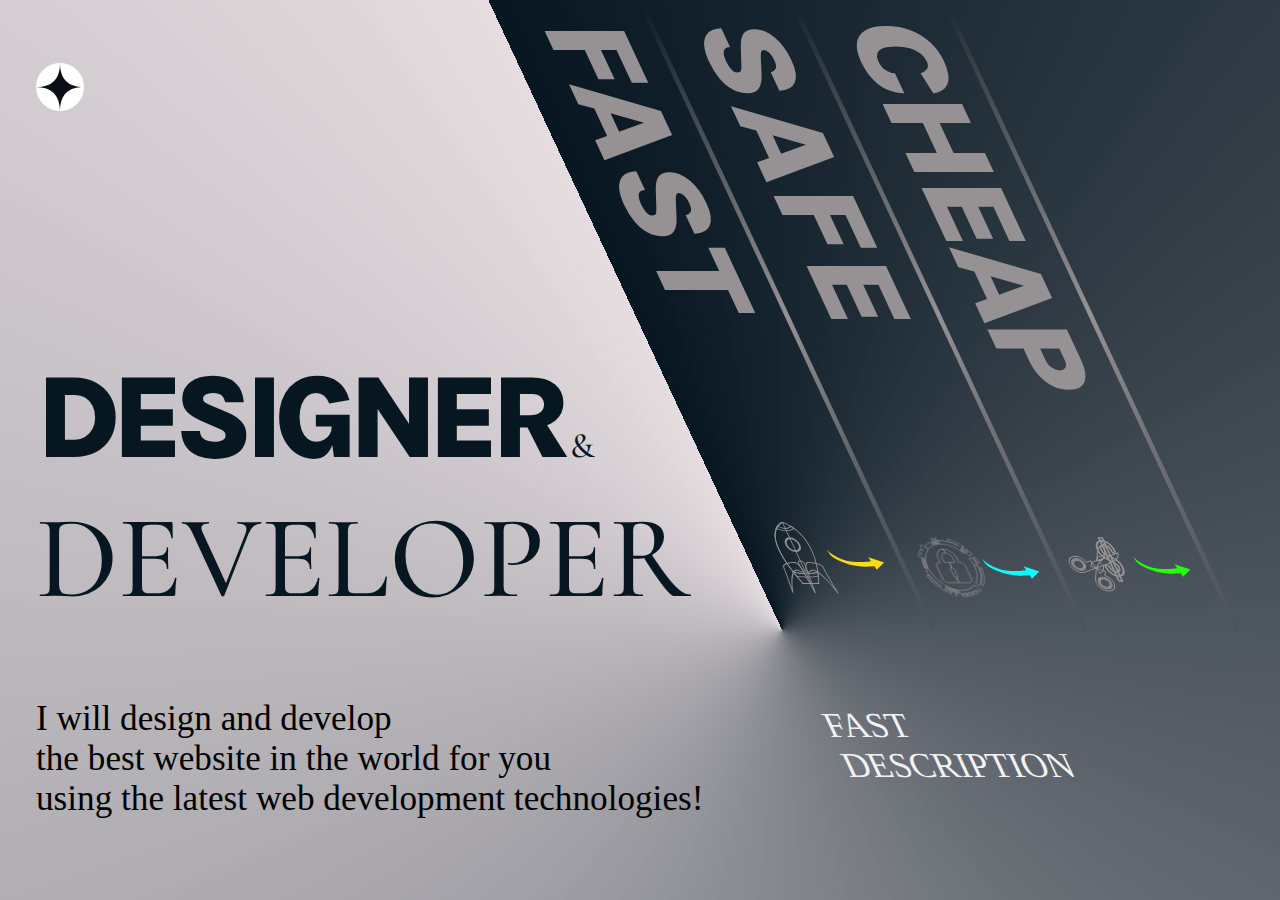
==== index.html @ d8bb6afd "Update index.html" ====
<!DOCTYPE html>
<html lang="en">

<head>
    <meta charset="UTF-8">
    <meta http-equiv="X-UA-Compatible" content="IE=edge">
    <meta name="viewport" content="width=device-width, initial-scale=1.0">
    <meta name="description" content="Portfolio presentation created by Marko Radanovic">

    <!-- <link rel="icon" type="image/png" sizes="192x192" href="./assets/shared/favicon/logo.png"> -->
    <!-- For all browsers -->
<link rel="icon" type="image/png" sizes="32x32" href="./assets/shared/favicon/favicon-32x32.png">
<link rel="icon" type="image/png" sizes="16x16" href="./assets/shared/favicon/favicon-16x16.png">

<!-- For Google and Android -->
<link rel="icon" type="image/png" sizes="48x48" href="./assets/shared/favicon/favicon-48x48.png">
<link rel="icon" type="image/png" sizes="192x192" href="./assets/shared/favicon/favicon-192x192.png">

<!-- For iPad -->
<link rel="apple-touch-icon" type="image/png" sizes="167x167" href="./assets/shared/favicon/favicon-167x167.png">
<!-- For iPhone -->
<link rel="apple-touch-icon" type="image/png" sizes="180x180" href="./assets/shared/favicon/favicon-180x180.png">

    <link rel="preconnect" href="https://fonts.googleapis.com">
    <link rel="preconnect" href="https://fonts.gstatic.com" crossorigin>
    <link
        href="https://fonts.googleapis.com/css2?family=Cormorant:wght@300;400;500;600&family=Karla:wght@600;700;800&display=swap"
        rel="stylesheet">
    <link
    rel="stylesheet"
    href="https://cdnjs.cloudflare.com/ajax/libs/animate.css/4.1.1/animate.min.css"
  />

    <script src="navigation.js" defer></script>
    <script src="tabs.js" defer></script>
    <link rel="stylesheet" href="style.css">
    <title>FSC | Creating fastest, safest and cheapest websites on the world</title>
</head>

<body>
    <main class="main grid">
        <section class="main-left flex text-dark">
            <!-- <div class="logo">
                <svg xmlns="http://www.w3.org/2000/svg" viewBox="0 0 1600 450" preserveAspectRatio="xMidYMin meet"
                    class="img-logo">
                    <use href="#img-logo" xlink:href="#img-logo"></use>
                </svg>
            </div>  -->
        <div class="img-logo">
            <img src="./assets/shared/logo.svg" alt="FSC website logo" class="logo">
        </div>
            <h1 class="header animate__animated animate__fadeInLeft">
                <span class="header-bold ff-sans fs-900 fw-800">DESIGNER</span>
                <span class="small-header ff-serif fs-700 fw-500"> &</span><br />
                <span class="header-thin ff-serif fs-900 fw-500">DEVELOPER</span>
            </h1>
        </section>
        <section class="main-left--content fs-700 animate__animated animate__fadeInLeft">
            <p>I will design and develop<br />
                the best website in the world for you<br />
                using the latest web development technologies!</p>
        </section>
        <section class="main-right text-gray">
            <nav>
                <ul id="primary-navigation" data-visible="false" class="primary-navigation grid" role="tablist"
                    aria-label="advantages list">
                    <li aria-selected="true" role="tab" aria-controls="fast-tab" class="active primary-navigation--tab"
                        tabindex="0">
                        <a href="fast.html" target=”_blank” class="card card-fast flex animate__animated animate__fadeInLeft">
                            <h2
                                class="menu-heading menu-heading--fast ff-sans uppercase letter-spacing-2 fs-900 fw-800">
                                FAST</h2>
                            <div class="menu-heading--bottom flex">
                                <div class="hero-nav-img">
                                    <svg viewBox="0 0 300 400" width="100%" height="100%"
                                        preserveAspectRatio="xMidYMid meet" class="img-icon rocket">
                                        <use href="#img-rocket" xlink:href="#img-rocket"></use>
                                    </svg>
                                </div>
                                <div class="arrow-img arrow-rocket">
                                    <svg xmlns="http://www.w3.org/2000/svg" viewBox="0 -140 800 600" width="100%"
                                        height="100%" preserveAspectRatio="xMinYMin meet" class="arrow">
                                        <use href="#img-arrow" xlink:href="#img-arrow"></use>
                                    </svg>
                                </div>
                            </div>
                        </a>
                    </li>
                    <li aria-selected="false" role="tab" aria-controls="safe-tab" tabindex="-1"
                        class="primary-navigation--tab">
                        <a href="#" class="card card-safe flex animate__animated animate__fadeInLeft">
                            <h2
                                class="menu-heading menu-heading--safe ff-sans uppercase letter-spacing-2 fs-900 fw-800">
                                SAFE</h2>
                            <div class="menu-heading--bottom flex">
                                <div class="hero-nav-img hero-nav-img--safe">
                                    <svg viewBox="50 0 441 441" width="100%" height="100%"
                                        preserveAspectRatio="xMidYMin meet" class="img-icon padlock">
                                        <use href="#img-padlock" xlink:href="#img-padlock"></use>
                                    </svg>
                                </div>
                                <div class="arrow-img arrow-lock">
                                    <svg xmlns="http://www.w3.org/2000/svg" viewBox="0 -140 800 600" width="100%"
                                        height="100%" preserveAspectRatio="xMidYMin meet" class="arrow">
                                        <use href="#img-arrow" xlink:href="#img-arrow"></use>
                                    </svg>
                                </div>
                            </div>
                        </a>
                    </li>
                    <li aria-selected="false" role="tab" aria-controls="cheap-tab" tabindex="-1"
                        class="primary-navigation--tab">
                        <a href="#" class="card card-cheap flex animate__animated animate__fadeInLeft">
                            <h2
                                class="menu-heading menu-heading--cheap ff-sans uppercase letter-spacing-2  fs-900 fw-800">
                                CHEAP</h2>
                            <div class="menu-heading--bottom flex">
                                <div class="hero-nav-img">
                                    <svg viewBox="100 0 427 450" width="100%" height="100%"
                                        preserveAspectRatio="xMaxYMax meet" class="img-icon scissors">
                                        <use href="#img-scissors" xlink:href="#img-scissors"></use>
                                    </svg>
                                </div>
                                <div class="arrow-img arrow-price">
                                    <svg xmlns="http://www.w3.org/2000/svg" viewBox="0 -140 800 600" width="100%"
                                        height="100%" preserveAspectRatio="xMidYMin meet" class="arrow">
                                        <use href="#img-arrow" xlink:href="#img-arrow"></use>
                                    </svg>
                                </div>
                            </div>
                        </a>
                    </li>
                </ul>
            </nav>
        </section>
        <section class="main-right--description text-white animate__animated animate__fadeIn">

            <!-- FAST -->
            <article id="fast-tab" tabindex="0" role="tabpanel">
                <p>FAST DESCRIPTION</p>
            </article>

            <!-- SAFE -->
            <article hidden id="safe-tab" tabindex="0" role="tabpanel">
                <p>SAFE DESCRIPTION</p>
            </article>

            <!-- CHEAP -->
            <article hidden id="cheap-tab" tabindex="0" role="tabpanel">
                <p>CHEAP DESCRIPTION</p>
            </article>


        </section>
    </main>

    <!-- SVG IMAGES  -->


    <!--  LOGO  -->
    <svg style="display:none;" xmlns="http://www.w3.org/2000/svg">
        <symbol id="img-logo">
            <g>
                <title>Logo img</title>
                <path fill-opacity="0" stroke-width="5" fill="#071722" opacity="undefined"
                    d="m1,1l775.00002,0l0,348.00002l-775.00002,0l0,-348.00002z" id="svg_1" stroke="#071722" />
                <path id="svg_2" d="m254.95001,299.5" opacity="undefined" stroke-linecap="undefined"
                    stroke-linejoin="undefined" stroke="#000" fill="none" />
                <path id="svg_3" d="m257,35l0,280" opacity="undefined" stroke-linecap="undefined"
                    stroke-linejoin="undefined" stroke="#000" fill="none" />
                <line fill="none" stroke="#071722" x1="514" y1="35" x2="514" y2="315" id="svg_4"
                    stroke-linejoin="undefined" stroke-linecap="undefined" />
                <g stroke="#000" fill="none" stroke-width="0.25mm" font-size="9pt" fill-rule="evenodd"
                    stroke-linecap="round" id="svgGroup">
                    <path fill="#071722" stroke="null" id="svg_7" vector-effect="non-scaling-stroke"
                        d="m223.88073,39.01374l0.91925,56.18537a1.24864,1.21141 0 0 1 -0.67259,1.08357q-0.63121,0.3701 -1.85535,0.47714q-1.45241,0.12932 -2.22152,-0.25862a1.49991,1.45517 0 0 1 -0.76604,-0.85617q-3.21737,-24.52536 -17.92535,-37.23395q-14.70799,-12.70859 -38.60845,-12.70859l-23.44084,0a111.29499,107.97551 0 0 0 -8.83092,0.31363q-8.53829,0.66293 -13.77495,2.72454a18.04639,17.50813 0 0 0 -4.28217,2.31282q-6.68293,5.01953 -7.0966,18.67049a64.53127,62.60656 0 0 0 -0.02757,1.84163l0,97.20961l42.28544,0a118.5264,114.99125 0 0 0 12.92464,-0.6347q15.19212,-1.62165 23.61551,-7.39179a26.86811,26.06675 0 0 0 11.30829,-18.34199a40.78247,39.56609 0 0 0 0.41213,-5.73744a0.61131,0.59306 0 0 1 0.33247,-0.51131q0.62509,-0.38052 2.42528,-0.38052q2.04227,0 2.57236,0.49051a0.55461,0.53808 0 0 1 0.18539,0.40132l-0.45963,37.45691a680.96724,660.65675 0 0 0 0.02911,6.27105q0.05821,6.03621 0.24053,10.29322a144.41245,140.10521 0 0 0 0.18997,3.50193l0.45963,22.29578a0.61131,0.59306 0 0 1 -0.33247,0.5128q-0.62509,0.37903 -2.42528,0.37903q-2.04227,0 -2.57236,-0.48902a0.55461,0.53808 0 0 1 -0.18539,-0.40281a51.64799,50.10754 0 0 0 -1.13833,-10.87886q-2.54939,-11.11668 -10.81189,-17.43679q-11.18725,-8.55713 -34.86251,-9.10411a138.25961,134.13589 0 0 0 -3.28632,-0.03716l-40.90657,0l0,96.76369q0,11.91636 2.72404,18.38956a18.90435,18.3405 0 0 0 1.18277,2.34552q3.90681,6.46578 14.93779,9.14128a66.95655,64.95951 0 0 0 7.10885,1.2783q10.55144,1.3972 27.8226,1.3972a0.61131,0.59306 0 0 1 0.52704,0.32256q0.39221,0.60644 0.39221,2.35294q0,1.98284 -0.50405,2.49564a0.55461,0.53808 0 0 1 -0.4152,0.17986a1303.48558,1264.60788 0 0 1 -8.90445,-0.02675q-8.65167,-0.05796 -15.10172,-0.23484a354.98017,344.39255 0 0 1 -5.40977,-0.18431l-43.20469,-0.44592l-32.17371,0.44592a246.10588,238.76554 0 0 1 -4.79695,0.19621q-5.3914,0.17242 -12.61669,0.22594a905.55044,878.54153 0 0 1 -6.94645,0.02379a0.61131,0.59306 0 0 1 -0.52704,-0.32256q-0.39221,-0.60644 -0.39221,-2.35294q0,-1.98135 0.50405,-2.49564a0.55461,0.53808 0 0 1 0.4152,-0.17986q17.00611,0 25.04953,-2.22958a19.74087,19.15208 0 0 0 5.00224,-2.09135a14.23151,13.80703 0 0 0 5.79893,-6.604q2.32569,-5.45354 2.69033,-15.82406a121.82957,118.1959 0 0 0 0.06741,-4.01919l0,-206.45895q0,-13.37747 -2.75775,-19.62029a15.30856,14.85197 0 0 0 -7.66653,-7.64151a21.81377,21.16315 0 0 0 -2.67501,-1.05385a36.30113,35.21842 0 0 0 -4.93789,-1.18466q-5.42051,-0.95872 -13.34903,-1.19208a177.51767,172.22303 0 0 0 -5.38373,-0.07581q-1.22413,0 -1.36203,-2.10769a9.28288,9.00601 0 0 1 -0.01685,-0.56781q0,-2.6755 1.37887,-2.6755l187.52675,0a7.43979,7.21789 0 0 1 1.73432,0.17837q2.32111,0.54253 2.75928,2.72752a5.97819,5.79989 0 0 1 0.10265,1.10735l-0.00001,-0.00001z" />
                </g>
                <g stroke="#000" fill="none" stroke-width="0.25mm" font-size="9pt" fill-rule="evenodd"
                    stroke-linecap="round" id="svgGroup">
                    <path fill="#071722" stroke="null" id="svg_9" vector-effect="non-scaling-stroke"
                        d="m297.02161,289.84539l-4.94587,-61.55851a2.62461,2.28441 0 0 1 -0.061,-0.28842q-0.16486,-1.22543 1.53158,-1.70183a5.88229,5.11983 0 0 1 0.75507,-0.16215a6.62252,5.76412 0 0 1 0.45996,-0.05884q2.18442,-0.2095 2.70375,1.19386a2.82904,2.46234 0 0 1 0.05111,0.1564a215.424,187.5009 0 0 0 15.13272,31.75214a170.22203,148.15798 0 0 0 18.00462,23.77967a69.53565,60.52248 0 0 0 26.22631,17.80318a72.03001,62.69354 0 0 0 29.16745,5.01221a70.83311,61.65178 0 0 0 18.24861,-1.95294a54.58923,47.51341 0 0 0 20.57647,-9.02427a38.46239,33.47693 0 0 0 11.9245,-15.0395q2.34105,-5.64502 3.18349,-12.63599a91.2678,79.43774 0 0 0 0.47151,-8.26951q0,-18.94108 -9.89174,-33.14688a102.95655,89.61139 0 0 0 -20.10662,-21.07769a96.57307,84.05534 0 0 0 -3.88086,-2.8139a242.88512,211.40252 0 0 0 -10.82981,-6.98954q-5.71248,-3.49406 -12.46524,-7.28801a573.71771,499.35283 0 0 0 -14.54086,-7.89212q-22.99171,-12.77375 -36.54834,-21.96734a229.02184,199.3362 0 0 1 -0.2984,-0.20233q-13.60115,-9.2553 -22.9983,-22.81539a65.06458,56.63095 0 0 1 -8.65363,-21.82673a83.10052,72.32909 0 0 1 -0.74353,-9.81349a77.95022,67.84636 0 0 1 2.98895,-19.16349a63.94187,55.65377 0 0 1 10.61218,-18.28818a80.85839,70.37758 0 0 1 34.24356,-22.55137a95.65478,83.25608 0 0 1 1.36671,-0.47926q22.00912,-7.53339 46.24389,-7.53339a166.40217,144.83324 0 0 1 34.78431,3.04635a136.45657,118.76917 0 0 1 25.06073,6.85466q7.4188,2.58288 7.4188,7.74863l2.47294,53.80988q0,1.72191 -2.47294,2.15239a5.49981,4.78693 0 0 1 -0.4171,0.05884q-2.09869,0.22097 -2.55042,-1.35027a123.64347,107.61689 0 0 0 -17.00225,-36.2119a147.45619,128.34302 0 0 0 -6.24334,-7.9122q-17.80513,-20.87824 -50.44788,-20.87824a66.11805,57.54788 0 0 0 -15.68666,1.52677a44.09903,38.38295 0 0 0 -22.64384,11.3876a51.25077,44.60767 0 0 0 -13.11315,25.4614a69.23559,60.26133 0 0 0 -0.48799,7.255a63.4819,55.25342 0 0 0 2.57515,16.00521a54.13585,47.1188 0 0 0 6.82201,12.62164q9.39716,12.26866 22.75101,21.09348q12.74386,8.4216 34.94918,20.17655a844.39862,734.94828 0 0 0 2.14486,1.13216a798.74164,695.20933 0 0 1 14.46667,7.98395q14.7931,8.37138 24.81344,15.02085a249.74998,217.37757 0 0 1 0.03957,0.02583a104.99919,91.38927 0 0 1 24.81508,23.67061a118.09585,102.78835 0 0 1 0.16156,0.22097a66.05376,57.49192 0 0 1 9.56531,23.08946a85.72678,74.61493 0 0 1 0.82101,10.48791q0,21.09348 -12.61197,38.0974a81.64314,71.06061 0 0 1 -26.34666,22.10223a102.30533,89.04459 0 0 1 -9.75821,4.58747a113.16647,98.49791 0 0 1 -30.60011,8.08726a151.08481,131.5013 0 0 1 -24.05177,1.59851q-19.78348,0 -39.07238,-4.08955a129.38727,112.6162 0 0 1 -19.09765,-5.37812a101.24527,88.12193 0 0 1 -14.53427,-6.46006a11.53377,10.03877 0 0 1 -1.64532,-1.02884q-1.19855,-0.90831 -1.81678,-1.98451q-0.98918,-1.72191 -0.98918,-5.16575l-0.00001,0.00003z" />
                </g>
                <g stroke="#000" id="svgGroup" stroke-linecap="round" fill-rule="evenodd" font-size="9pt"
                    stroke-width="0.25mm" fill="none">
                    <path fill="#071722" stroke="null"
                        d="m736.71714,59.08972l3.87193,52.05099q0,1.29052 -1.75997,1.50561a5.25056,6.41676 0 0 1 -0.24404,0.02295q-0.88467,0.05735 -1.36926,-0.31259a1.16862,1.42818 0 0 1 -0.49866,-0.78578a89.78873,109.73151 0 0 0 -9.78893,-25.28703a68.58819,83.82217 0 0 0 -20.13049,-24.82818q-20.76759,-16.56168 -49.98301,-16.56168a94.36933,115.32951 0 0 0 -23.32306,3.38116a75.66208,92.46722 0 0 0 -21.38006,11.02965a75.57878,92.36541 0 0 0 -28.40349,39.02247a90.96556,111.16973 0 0 0 -0.63593,1.62892q-10.0318,26.24058 -10.0318,60.65446a147.52732,180.2943 0 0 0 5.98974,51.95778a133.4171,163.05009 0 0 0 6.682,21.60188a120.567,147.34588 0 0 0 16.54367,32.51825a101.34935,123.85984 0 0 0 17.77565,20.60817q21.64757,19.5729 47.34306,19.5729q48.80618,0 70.85151,-65.80794a155.95638,190.59552 0 0 0 1.65906,-5.17069q0,-1.12275 1.06537,-1.26901a3.07994,3.76402 0 0 1 0.3426,-0.02151q1.05598,0 1.93596,0.43017a2.0967,2.5624 0 0 1 0.38484,0.24233q0.49514,0.40292 0.49514,1.04819l-4.9279,52.05099a43.62367,53.31283 0 0 1 -0.3168,2.08348q-0.51039,2.9983 -1.10409,4.26875a3.01423,3.68372 0 0 1 -0.16309,0.31546q-0.66996,1.14713 -2.6681,2.41757a24.8073,30.31719 0 0 1 -1.37981,0.80873q-32.38336,15.48624 -66.17469,15.48624q-37.52246,0 -64.1167,-16.19316a103.02367,125.90604 0 0 1 -6.98589,-4.67025a118.38817,144.68311 0 0 1 -25.3787,-24.5457a98.93351,120.90742 0 0 1 -16.50847,-28.58072q-13.37573,-32.26301 -13.37573,-67.53724q0,-40.00613 18.12764,-71.19371a122.28004,149.43939 0 0 1 47.40642,-48.33716a143.04645,174.8182 0 0 1 0.46463,-0.27244q29.74342,-17.42203 63.53475,-17.42203a191.2695,233.75196 0 0 1 27.00843,2.41327a216.0627,264.05195 0 0 1 6.43091,1.2432a145.40832,177.70466 0 0 1 11.0256,2.84344q9.73026,3.03129 16.42986,7.26563a15.43607,18.86454 0 0 1 1.43027,0.98509q1.63324,1.28048 2.26566,2.67138a7.83889,9.57996 0 0 1 0.46816,1.26758q0.43647,1.41814 0.82484,3.60915a44.61395,54.52305 0 0 1 0.29098,1.79095l-0.00002,0.00002z"
                        vector-effect="non-scaling-stroke" id="svg_5" />
                </g>
            </g>
        </symbol>
    </svg>

    <!-- ARROW -->

    <svg style="display:none;" xmlns="http://www.w3.org/2000/svg">
        <symbol id="img-arrow">
            <g>
                <title>Arrow link</title>
                <path class="bg-arrow"
                    d="m162.24831,173.63004c141.39164,71.47112 417.10533,30.34324 417.10533,30.34324l-12.50772,-60.13811l198.2202,78.23438l-159.3375,107.48088l-10.33247,-49.90183s-272.99462,33.81626 -445.92747,-63.97671c-121.4678,-68.53106 -136.40105,-95.43563 -146.03209,-209.31488c4.38522,33.81198 28.9514,105.3615 158.81172,167.27303z" />
            </g>
        </symbol>
    </svg>

    <!-- ROCKET -->
    <svg xmlns="http://www.w3.org/2000/svg" xmlns:svg="http://www.w3.org/2000/svg" style="display:none;">
        <symbol id="img-rocket">
            <g class="layer">
                <title>Icon Rocket</title>
                <path
                    d="m1328.2,674.1s78.2,0 78.2,31.3s15.6,140.6 15.6,140.6s-46.9,-156.3 -93.8,-125s-15.6,-31.3 0,-46.9z"
                    data-name="Right Fin" id="Right_Fin" class="rocket-clr-light" transform="translate(-1170.5 -450)" />
                <path
                    d="m1264.2,674.1s-78.1,0 -78.1,31.3s-15.6,140.6 -15.6,140.6s46.9,-156.3 93.7,-125s15.7,-31.3 0,-46.9z"
                    data-name="Left Fin" id="Left_Fin" class="rocket-clr-light" transform="translate(-1170.5 -450)" />
                <g data-name="Base Rocket" id="Base_Rocket" class="rocket-clr-primary--shade">
                    <path d="m1339.7,792c45.4,-104.1 92.6,-274.3 -43.8,-342c-136.5,67.7 -89.2,237.9 -43.8,342l87.6,0z"
                        id="svg_1" transform="translate(-1170.5 -450)" />
                </g>
                <g data-name="Shaded Rocket" id="Shaded_Rocket" class="rocket-clr-primary">
                    <path d="m1296,450l-0.2,0c-136.3,67.7 -89.1,237.9 -43.7,342l43.9,0l0,-342z" id="svg_2"
                        transform="translate(-1170.5 -450)" />
                </g>
                <g data-name="Bottom Ring" id="Bottom_Ring" class="rocket-clr-light">
                    <path
                        d="m1227.7,727.9c2.5,7.6 5.1,15.2 7.8,22.6a334.4,334.4 0 0 0 120.8,0c2.7,-7.3 5.3,-14.9 7.8,-22.6c-18.6,6.3 -42.3,10.1 -68.1,10.1s-49.7,-3.8 -68.3,-10.1z"
                        id="svg_3" transform="translate(-1170.5 -450)" />
                </g>
                <g data-name="Top Ring" id="Top_Ring" class="rocket-clr-light">
                    <path
                        d="m1296,498c19,0 36.2,-4.9 49.1,-12.9a156.4,156.4 0 0 0 -12.5,-11.8c-8.8,7.8 -22,12.7 -36.6,12.7s-27.9,-5 -36.7,-12.8a156.4,156.4 0 0 0 -12.5,11.8c12.9,8.1 30.2,13 49.2,13z"
                        id="svg_4" transform="translate(-1170.5 -450)" />
                </g>
                <circle cx="125.5" cy="126" id="Window" class="rocket-clr-light" r="36" stroke-width="10" />
                <path
                    d="m1312.4,679.8c0,-7.6 -7.4,-13.8 -16.4,-13.8s-16.4,6.2 -16.4,13.8s16.4,166.2 16.4,166.2s16.4,-158.5 16.4,-166.2z"
                    data-name="Middle Fin" id="Middle_Fin" class="rocket-clr-light"
                    transform="translate(-1170.5 -450)" />
                <path d="m1260,792" id="svg_5" transform="translate(-1170.5 -450)" />
            </g>
        </symbol>
    </svg>


    <!-- PADLOCK -->
    <!--  <svg width="437" height="437" fill="none" xmlns="http://www.w3.org/2000/svg"> 
        <svg width="441" height="441" viewBox="0 0 441 441" fill="none" xmlns="http://www.w3.org/2000/svg">   -->

    <svg xmlns="http://www.w3.org/2000/svg" xmlns:svg="http://www.w3.org/2000/svg" style="display:none;">
        <symbol id="img-padlock">


    <g id="safe-logo">
        <g id="outer ring">
            <g class="light-part-ring">
                <path id="Vector" fill-rule="evenodd" clip-rule="evenodd"
                    d="M200.229 425.782C200.075 427.434 199.804 430.967 199.626 433.633L199.304 438.482L201.088 438.816C203.086 439.19 235.767 438.94 236.096 438.548C236.25 438.364 235.162 422.778 234.996 422.778C234.981 422.778 227.215 422.778 217.739 422.778H200.511L200.229 425.782Z"
                     />
                <path id="Vector_2" fill-rule="evenodd" clip-rule="evenodd"
                    d="M310.269 400.777C307.27 402.306 303.352 404.135 301.562 404.845C299.772 405.553 297.631 406.53 296.805 407.015C295.979 407.501 293.303 408.542 290.858 409.329C288.414 410.116 286.298 411.065 286.155 411.437C285.872 412.174 288.391 420.372 289.019 420.761C289.233 420.892 289.699 422.04 290.054 423.312C290.411 424.583 291.046 425.755 291.465 425.916C292.34 426.252 299.715 423.899 303.064 422.215C304.303 421.592 306.47 420.635 307.879 420.086C309.289 419.538 311.993 418.307 313.888 417.349C315.783 416.393 318.139 415.279 319.121 414.876C323.828 412.947 325.693 411.183 324.398 409.887C324.015 409.504 323.086 407.968 322.335 406.473C317.562 396.97 317.652 397.014 310.269 400.777Z"
                     />
                <path id="Vector_3" fill-rule="evenodd" clip-rule="evenodd"
                    d="M175.228 388.672C175.083 389.05 174.807 390.402 174.617 391.676C174.425 392.95 174.101 393.993 173.897 393.993C173.692 393.993 173.162 395.739 172.72 397.873C172.28 400.006 171.37 404.288 170.7 407.387C170.029 410.487 169.664 413.135 169.886 413.273C170.639 413.738 177.418 414.872 177.609 414.566C177.712 414.398 177.947 413.361 178.128 412.262C178.311 411.163 178.664 409.812 178.913 409.262C179.162 408.711 180.06 404.431 180.909 399.75C181.758 395.069 182.569 390.759 182.713 390.172C182.95 389.203 182.672 389.05 179.764 388.545C175.707 387.838 175.546 387.843 175.228 388.672Z"
                     />
                <path id="Vector_4" fill-rule="evenodd" clip-rule="evenodd"
                    d="M164.852 387.05C164.545 388.188 164.084 389.483 163.827 389.929C163.361 390.736 159.862 402.832 159.862 403.636C159.862 403.87 159.437 405.005 158.917 406.16C158.398 407.316 157.115 411.414 156.066 415.269C155.017 419.124 154.017 422.391 153.845 422.528C153.448 422.844 151.851 428.572 151.851 429.676C151.851 430.225 152.558 430.681 153.979 431.045C155.149 431.345 156.957 431.917 157.995 432.315C159.034 432.715 160.066 433.041 160.292 433.041C160.517 433.041 161.331 430.394 162.099 427.159C162.868 423.924 163.663 421.051 163.865 420.776C164.067 420.501 165.174 416.333 166.325 411.514C167.475 406.696 168.627 402.372 168.882 401.905C169.437 400.898 172.38 388.767 172.38 387.492C172.38 386.751 167.643 384.982 165.662 384.982C165.523 384.982 165.158 385.913 164.852 387.05Z"
                     />
                <path id="Vector_5" fill-rule="evenodd" clip-rule="evenodd"
                    d="M155.123 382.836C154.935 383.584 154.336 385.174 153.791 386.369C153.247 387.566 151.99 390.953 150.999 393.896C150.007 396.84 149.041 399.362 148.849 399.5C148.494 399.757 146.254 406.122 146.472 406.257C147.359 406.805 150.577 408.048 152.298 408.504C154.992 409.22 154.801 409.478 156.886 402.284C157.768 399.238 158.664 396.521 158.877 396.246C159.603 395.304 162.509 385.074 162.244 384.386C162.099 384.008 160.827 383.403 159.419 383.042C158.011 382.681 156.858 382.182 156.858 381.931C156.858 380.856 155.434 381.6 155.123 382.836Z"
                     />
                <path id="Vector_6" fill-rule="evenodd" clip-rule="evenodd"
                    d="M145.317 379.316C145.028 380.092 144.332 381.615 143.771 382.701C143.211 383.788 141.958 386.604 140.988 388.959C140.018 391.314 139.016 393.498 138.763 393.812C138.063 394.679 135.829 400.572 135.829 401.552C135.829 402.155 136.885 402.83 139.344 403.794C143.643 405.481 143.399 405.697 146.41 397.497C147.571 394.331 148.675 391.627 148.863 391.49C149.338 391.142 152.291 382.99 152.462 381.557C152.578 380.585 152.218 380.233 150.349 379.495C145.987 377.771 145.895 377.769 145.317 379.316Z"
                     />
                <path id="Vector_7" fill-rule="evenodd" clip-rule="evenodd"
                    d="M134.803 376.846C132.609 380.791 130.035 385.999 129.606 387.359C129.412 387.979 129.088 388.486 128.888 388.486C128.687 388.486 127.521 390.568 126.293 393.114C125.066 395.66 123.874 397.969 123.644 398.245C123.17 398.817 119.234 406.428 116.549 411.97C115.153 414.851 114.897 415.774 115.401 416.098C121.284 419.867 123.414 420.111 124.634 417.154C125.062 416.118 126.742 412.492 128.367 409.099C129.993 405.705 131.322 402.851 131.322 402.756C131.322 402.662 132.873 399.356 134.77 395.409C144.64 374.87 144.149 376.657 140.367 375.03C136.883 373.532 136.595 373.626 134.803 376.846Z"
                     />
                <path id="Vector_8" fill-rule="evenodd" clip-rule="evenodd"
                    d="M126.082 370.839C125.553 371.871 124.638 373.392 124.048 374.218C123.459 375.044 122.108 377.297 121.045 379.224C119.983 381.152 118.956 382.841 118.763 382.979C118.571 383.117 117.469 384.99 116.316 387.143L114.221 391.055L115.598 392.239C119.203 395.336 123.24 395.293 123.3 392.157C123.306 391.836 123.5 391.498 123.732 391.406C123.963 391.314 125.281 389.099 126.659 386.483C128.038 383.868 130.293 379.66 131.673 377.133C134.503 371.948 134.515 372.07 130.963 370.278C127.568 368.567 127.225 368.606 126.082 370.839Z"
                     />
                <path id="Vector_9" fill-rule="evenodd" clip-rule="evenodd"
                    d="M113.775 370.338C111.239 374.124 108.764 377.672 108.275 378.223C107.785 378.774 106.661 380.463 105.777 381.978C104.892 383.492 104.01 384.844 103.813 384.982C103.169 385.436 99.2771 391.423 99.2771 391.963C99.2771 392.253 99.0718 392.491 98.8214 392.491C98.5711 392.491 97.4095 394.011 96.2416 395.87C95.0737 397.729 93.9221 399.326 93.683 399.419C91.0793 400.439 91.8003 402.955 95.2715 404.961C96.7861 405.837 98.4321 406.825 98.9278 407.157C99.6564 407.642 99.9192 407.613 100.285 407.009C100.534 406.596 101.526 405.019 102.49 403.505C103.454 401.99 105.19 399.174 106.348 397.247C107.506 395.319 108.605 393.63 108.789 393.492C108.973 393.354 110.112 391.552 111.319 389.487C112.527 387.422 113.659 385.62 113.834 385.482C114.01 385.344 115.124 383.655 116.311 381.727C119.885 375.925 123.505 370.201 124.48 368.813C125.625 367.182 125.459 366.918 122.067 365.004C118.405 362.938 118.979 362.57 113.775 370.338Z"
                     />
                <path id="Vector_10" fill-rule="evenodd" clip-rule="evenodd"
                    d="M323.506 356.197C322.315 357.161 320.344 358.569 319.128 359.326C317.911 360.082 316.528 361.071 316.053 361.522C315.579 361.974 313.532 363.318 311.506 364.51C309.479 365.701 307.708 366.82 307.57 366.997C306.512 368.356 287.204 377.8 280.963 380.012C278.385 380.925 276.163 381.824 276.026 382.008C275.747 382.381 268.66 384.483 263.258 385.796C261.33 386.264 259.64 386.798 259.503 386.982C258.835 387.871 240.1 390.869 232.537 391.296C229.881 391.446 227.255 391.785 226.7 392.05C225.473 392.639 208.05 392.314 201.671 391.585C199.193 391.302 195.822 390.995 194.181 390.905L191.196 390.739L190.146 398.498C189.569 402.766 188.958 406.596 188.789 407.009C188.516 407.675 187.401 414.887 187.401 415.988C187.401 416.223 188.246 416.538 189.279 416.688C190.311 416.84 192.621 417.24 194.411 417.579C198.686 418.392 233.34 418.434 237.972 417.633C239.762 417.324 244.269 416.61 247.986 416.045C257.541 414.596 268.015 412.451 268.015 411.944C268.015 411.707 268.434 411.514 268.947 411.514C270.233 411.514 284.126 407.558 284.797 407.001C285.096 406.752 287.597 405.782 290.355 404.845C293.111 403.908 296.254 402.663 297.338 402.082C298.422 401.498 301.211 400.227 303.538 399.254C305.864 398.283 307.892 397.322 308.045 397.117C308.196 396.913 310.405 395.742 312.953 394.516C315.5 393.288 317.584 392.122 317.584 391.921C317.584 391.721 318.091 391.399 318.711 391.207C319.33 391.015 320.448 390.427 321.194 389.903C322.903 388.699 323.366 389.095 326.566 394.497C327.787 396.56 329.092 398.555 329.465 398.929C329.836 399.304 330.671 400.656 331.319 401.933C333.518 406.268 334.084 406.471 337.734 404.238C339.456 403.183 340.98 402.173 341.117 401.994C341.255 401.814 342.72 400.814 344.372 399.771C346.024 398.73 347.764 397.51 348.237 397.061C348.712 396.612 350.676 395.119 352.603 393.742C356.624 390.87 356.761 390.421 354.432 387.715C353.493 386.625 351.344 384.043 349.656 381.978C345.796 377.259 342.02 372.704 339.115 369.265C337.875 367.798 335.195 364.539 333.16 362.023C331.125 359.506 329.266 357.447 329.029 357.447C328.793 357.447 328.6 357.144 328.6 356.774C328.6 355.991 327.02 354.444 326.221 354.444C325.92 354.444 324.698 355.232 323.506 356.197Z"
                     />
                <path id="Vector_11" fill-rule="evenodd" clip-rule="evenodd"
                    d="M422.005 232.093C421.542 239.032 420.271 250.989 419.733 253.481C419.484 254.631 418.618 258.725 417.808 262.58C415.898 271.667 414.598 277.035 414.235 277.348C414.075 277.486 413.082 280.414 412.03 283.856C410.977 287.298 409.462 291.512 408.664 293.221C407.864 294.931 407.21 296.49 407.21 296.687C407.21 297.33 404.593 303.624 404.219 303.881C404.018 304.019 402.898 306.271 401.729 308.887C400.56 311.503 399.324 313.981 398.981 314.394C398.64 314.807 397.502 316.834 396.451 318.9C395.402 320.965 394.051 323.33 393.448 324.156C392.846 324.982 391.716 326.784 390.937 328.161C390.159 329.538 389.388 330.777 389.224 330.914C389.061 331.052 387.847 332.742 386.526 334.669C382.788 340.126 380.46 343.241 378.485 345.426C376.143 348.018 376.452 350.939 379.067 350.939C379.38 350.939 379.856 351.35 380.125 351.852C380.394 352.354 381.584 353.417 382.771 354.215C383.958 355.012 385.769 356.399 386.795 357.296C388.476 358.764 390.186 359.092 390.186 357.944C390.186 357.726 391.606 355.779 393.341 353.618C396.788 349.324 398.65 346.763 401.664 342.178C402.749 340.526 403.834 338.949 404.076 338.673C404.317 338.396 405.5 336.481 406.705 334.418C407.909 332.354 409.157 330.326 409.479 329.913C409.801 329.5 410.943 327.473 412.017 325.408C413.091 323.343 414.13 321.533 414.325 321.385C414.521 321.239 415.273 319.774 415.996 318.131C416.721 316.489 418.157 313.455 419.188 311.39C420.219 309.325 421.707 305.833 422.496 303.631C423.283 301.428 424.079 299.513 424.263 299.375C424.644 299.092 428.239 288.509 428.242 287.661C428.245 287.358 428.589 286.453 429.007 285.649C429.792 284.145 432.222 274.905 433.229 269.588C433.544 267.936 434.008 266.134 434.262 265.583C435.518 262.861 437.649 246.077 438.091 235.421L438.409 227.786L435.953 227.784C434.603 227.783 430.986 227.637 427.917 227.46L422.335 227.139L422.005 232.093Z"
                     />
                <path id="Vector_12" fill-rule="evenodd" clip-rule="evenodd"
                    d="M15.1588 216.72V220.778H28.4275H41.6961V217.328V213.879L35.8129 213.584C32.5771 213.421 26.6062 213.147 22.5442 212.975L15.1588 212.664V216.72Z"
                     />
                <path id="Vector_13" fill-rule="evenodd" clip-rule="evenodd"
                    d="M17.5196 189.891C17.3619 190.301 17.0765 192.215 16.8875 194.141L16.542 197.644L17.9778 197.938C19.1632 198.18 41.9402 200.753 42.9028 200.753C43.0655 200.753 43.1982 199.978 43.1982 199.031C43.1982 198.083 43.4236 197.168 43.6989 196.998C43.9743 196.828 44.1996 195.947 44.1996 195.04V193.391L38.8171 192.737C35.8567 192.376 33.3218 191.928 33.1841 191.742C33.0465 191.554 30.1173 191.007 26.675 190.528C23.2327 190.047 19.8291 189.539 19.1119 189.398C18.2369 189.226 17.7124 189.389 17.5196 189.891Z"
                     />
                <path id="Vector_14" fill-rule="evenodd" clip-rule="evenodd"
                    d="M22.6255 167.567C21.8545 169.584 20.9757 174.196 21.3024 174.521C21.4552 174.674 23.1212 175.134 25.0039 175.542C26.8865 175.95 28.8781 176.49 29.4289 176.744C31.0587 177.495 46.21 180.783 46.6856 180.489C47.1388 180.209 48.2053 175.848 48.2053 174.275C48.2053 173.59 47.5231 173.227 45.3262 172.742C43.7428 172.393 42.2181 171.921 41.9365 171.695C41.6561 171.47 37.733 170.358 33.2179 169.222C28.7028 168.087 24.5933 166.936 24.0851 166.664C23.3203 166.255 23.0674 166.411 22.6255 167.567Z"
                     />
                <path id="Vector_15" fill-rule="evenodd" clip-rule="evenodd"
                    d="M26.5173 155.571C26.3959 155.777 25.919 157.299 25.4558 158.951C24.9939 160.603 24.5095 162.32 24.3806 162.767C24.1903 163.42 25.1416 163.847 29.29 164.968C32.1202 165.733 34.8515 166.57 35.361 166.828C36.6904 167.504 48.1027 170.716 49.1742 170.716C49.8464 170.716 50.2845 169.972 50.8928 167.804C52.0194 163.793 52.0545 163.878 48.8312 162.945C47.2477 162.485 45.7268 161.933 45.4514 161.718C45.1761 161.502 42.0216 160.395 38.4416 159.259C34.8616 158.122 31.3691 156.887 30.6807 156.513C29.0096 155.604 26.7889 155.102 26.5173 155.571Z"
                     />
                <path id="Vector_16" fill-rule="evenodd" clip-rule="evenodd"
                    d="M401.703 150.304C401.014 150.604 399.775 151.176 398.949 151.573C398.123 151.971 394.887 153.166 391.759 154.231C388.63 155.295 385.814 156.36 385.5 156.597C385.186 156.833 383.802 157.433 382.425 157.93C378.967 159.177 378.988 159.125 380.354 163C381.025 164.903 382.09 168.262 382.721 170.465C383.352 172.668 384.014 174.583 384.192 174.72C384.68 175.098 386.505 183.195 387.69 190.24C388.27 193.682 388.956 196.889 389.215 197.367C389.474 197.845 389.686 198.916 389.686 199.745C389.686 200.968 389.896 201.253 390.792 201.253C392.664 201.253 415.944 198.696 416.174 198.465C416.49 198.15 414.693 185.576 414.248 184.983C414.041 184.708 413.477 182.342 412.993 179.727C411.985 174.275 409.909 165.933 409.193 164.458C408.926 163.907 408.17 161.654 407.513 159.452C405.583 152.978 404.122 149.631 403.268 149.723C403.096 149.742 402.391 150.004 401.703 150.304Z"
                     />
                <path id="Vector_17" fill-rule="evenodd" clip-rule="evenodd"
                    d="M399.973 101.093C399.815 101.348 397.887 102.619 395.688 103.918C393.488 105.215 391.688 106.443 391.688 106.645C391.688 106.846 391.051 107.322 390.274 107.7C387.553 109.024 376.667 116.324 376.667 116.826C376.667 117.104 377.874 119.149 379.349 121.371C380.824 123.592 382.433 126.198 382.924 127.161C383.415 128.125 383.983 129.026 384.184 129.164C384.386 129.302 385.377 131.06 386.387 133.071C388.006 136.293 388.355 136.69 389.33 136.408C390.268 136.136 414.512 124.303 415.211 123.775C415.344 123.675 415.032 122.875 414.517 121.998C414.002 121.12 412.801 118.939 411.847 117.149C410.893 115.359 409.828 113.557 409.482 113.144C409.135 112.731 407.999 110.816 406.955 108.889C405.912 106.961 404.801 105.159 404.486 104.884C404.171 104.608 403.397 103.538 402.768 102.506C401.657 100.689 400.565 100.135 399.973 101.093Z"
                     />
                <path id="Vector_18" fill-rule="evenodd" clip-rule="evenodd"
                    d="M358.583 97.0066C354.559 100.512 350.221 104.279 348.945 105.377C346.123 107.802 346.109 108.011 348.628 110.272C349.729 111.26 350.631 112.312 350.631 112.607C350.631 113.497 352.279 113.212 353.367 112.133C353.928 111.577 355.625 110.172 357.14 109.011C358.655 107.85 360.195 106.612 360.563 106.259C360.931 105.908 362.058 105.011 363.067 104.268C364.076 103.525 365.843 102.12 366.996 101.147C368.148 100.173 369.781 98.8526 370.626 98.2131C372.657 96.6711 372.61 96.4822 369.428 93.3257C366.011 89.9365 367.136 89.5548 358.583 97.0066Z"
                     />
                <path id="Vector_19" fill-rule="evenodd" clip-rule="evenodd"
                    d="M373.162 67.5588C373.162 68.0143 353.418 87.685 344.497 96.1167C339.44 100.895 339.575 100.527 341.927 103.13C344.571 106.057 344.761 105.961 354.78 96.7375C359.796 92.1192 367.504 85.0943 371.911 81.1243C381.49 72.4961 380.826 73.8566 377.268 70.1532C374.521 67.2934 373.162 66.4349 373.162 67.5588Z"
                     />
                <path id="Vector_20" fill-rule="evenodd" clip-rule="evenodd"
                    d="M146.587 36.4501C146.316 36.6917 143.658 37.743 140.682 38.7868C137.705 39.8306 134.961 40.992 134.583 41.37C134.206 41.7467 133.607 42.0558 133.252 42.0558C132.29 42.0558 114.298 51.1621 114.298 51.649C114.298 51.8793 114.103 52.0682 113.864 52.0682C113.253 52.0682 106.073 56.2309 105.866 56.7053C105.773 56.9205 104.984 57.4599 104.114 57.9067C100.892 59.5575 94.2701 64.7114 94.2701 65.5688C94.2701 66.0469 95.453 67.958 96.8988 69.8165C98.3446 71.6751 100.28 74.2433 101.2 75.5236C102.12 76.8027 103.309 78.2595 103.844 78.7589C104.377 79.2595 105.347 80.4985 105.998 81.5123C108.996 86.1856 109.618 86.3546 113.622 83.5799C116.341 81.6963 117.928 80.6475 124.563 76.3471C125.94 75.456 128.305 74.1031 129.82 73.3434C131.335 72.5837 132.687 71.8153 132.824 71.635C132.962 71.4561 135.215 70.3372 137.831 69.1507C140.448 67.963 142.701 66.8316 142.838 66.6363C142.976 66.4411 145.117 65.5362 147.595 64.6263C153.109 62.6026 157.356 60.6727 157.365 60.1883C157.375 59.54 154.149 50.3223 153.823 50.0658C153.647 49.9281 152.494 46.7742 151.262 43.0571C149.012 36.2799 148.15 35.0609 146.587 36.4501Z"
                     />
                <path id="Vector_21" fill-rule="evenodd" clip-rule="evenodd"
                    d="M186.4 26.5403C185.987 26.7856 184.568 27.1261 183.248 27.2963C181.314 27.5453 180.892 27.7706 181.083 28.4477C181.214 28.9108 181.817 32.5566 182.425 36.549C183.032 40.5415 183.698 44.0333 183.904 44.3086C184.109 44.584 184.567 46.7905 184.921 49.211C185.557 53.5526 185.584 53.6089 186.859 53.3599C187.57 53.221 189.222 52.9606 190.531 52.7817C191.839 52.6014 192.909 52.2185 192.909 51.9281C192.909 50.8881 189.866 27.2737 189.653 26.6617C189.405 25.9471 187.518 25.877 186.4 26.5403Z"
                     />
                <path id="Vector_22" fill-rule="evenodd" clip-rule="evenodd"
                    d="M168.124 8.36526C166.196 8.77577 164.559 9.17 164.485 9.23884C164.271 9.44159 168.378 27.6867 168.888 28.7894C169.14 29.34 170.261 33.9583 171.377 39.0521C172.493 44.1459 173.625 48.7053 173.893 49.1834C174.162 49.6615 174.384 50.3374 174.385 50.6853C174.394 52.654 175.496 55.072 176.384 55.072C179.69 55.072 182.394 53.9844 182.395 52.6527C182.395 50.8868 179.442 35.0784 178.872 33.7956C178.628 33.2449 177.505 27.7255 176.378 21.5303C175.252 15.3352 174.061 9.64685 173.733 8.88966C173.062 7.34023 172.968 7.33147 168.124 8.36526Z"
                     />
            </g>
            <g class="dark-part-ring">
                <path id="Vector_23" fill-rule="evenodd" clip-rule="evenodd"
                    d="M192.219 4.37659L190.279 4.57684L190.555 6.67069C190.707 7.82212 191.428 14.5092 192.156 21.5304C192.885 28.5516 193.67 34.7468 193.903 35.2975C194.134 35.8482 194.575 39.0021 194.882 42.3062C195.768 51.8518 195.819 52.0683 197.18 52.0683C197.827 52.0683 198.497 51.843 198.667 51.5677C198.837 51.2923 199.972 51.067 201.19 51.067H203.405L203.157 48.9394C203.02 47.7692 202.353 38.7017 201.674 28.7894C200.994 18.8771 200.298 9.24639 200.128 7.38783L199.817 4.00863L196.988 4.09249C195.434 4.1388 193.287 4.26645 192.219 4.37659Z"
                     />
                <path id="Vector_24" fill-rule="evenodd" clip-rule="evenodd"
                    d="M271.019 415.568C268.953 416.106 266.813 416.755 266.262 417.009C264.876 417.65 256.51 419.248 248.828 420.34L242.41 421.253L242.68 422.766C242.829 423.599 243.102 425.807 243.286 427.673C243.47 429.539 243.814 431.186 244.051 431.333C244.287 431.479 244.481 432.233 244.481 433.009C244.481 437.006 246.254 438.932 248.262 437.116C248.523 436.88 250.765 436.417 253.244 436.086C259.437 435.263 272.202 432.733 273.34 432.105C273.853 431.821 275.712 431.248 277.469 430.83C279.228 430.413 280.782 429.954 280.925 429.811C281.238 429.498 279.516 422.884 279.028 422.528C278.84 422.39 278.236 420.588 277.688 418.523C276.524 414.138 276.52 414.136 271.019 415.568Z"
                     />
                <path id="Vector_25" fill-rule="evenodd" clip-rule="evenodd"
                    d="M39.2026 241.171C37.9684 241.281 36.7292 241.55 36.4488 241.769C36.1684 241.987 31.6007 242.579 26.2995 243.085L16.6609 244.008V245.889C16.6609 248.418 18.103 257.822 18.6838 259.075C18.9379 259.626 19.4949 261.879 19.9205 264.081C20.9845 269.592 23.2665 278.546 23.6846 278.85C23.8736 278.987 24.7598 281.578 25.6548 284.607C26.5486 287.636 27.724 291.015 28.2647 292.116C28.8068 293.218 29.7105 295.358 30.2738 296.872C31.5356 300.259 38.1524 314.05 38.6819 314.394C38.8935 314.532 39.99 316.485 41.1191 318.737C42.2482 320.987 43.3973 322.968 43.6739 323.139C43.9493 323.31 44.9933 324.911 45.9922 326.698C46.9911 328.485 48.1577 330.295 48.5846 330.722C49.0114 331.147 50.2557 332.886 51.3497 334.585C52.4438 336.284 53.4915 337.785 53.678 337.923C53.8645 338.061 54.6719 339.075 55.4743 340.176C56.8475 342.062 57.6649 343.056 62.8684 349.16C64.0288 350.521 67.9468 354.666 71.5744 358.37L78.1687 365.103L77.1122 366.532C76.5314 367.317 75.8141 367.96 75.5175 367.96C74.7602 367.96 64.1565 357.149 59.3122 351.44C57.0928 348.824 54.7996 346.156 54.2163 345.511C53.6317 344.867 52.3474 343.177 51.3597 341.757C50.3721 340.336 49.2505 338.837 48.8687 338.424C47.7271 337.192 42.2031 328.962 40.8437 326.47C40.149 325.197 39.3228 323.931 39.0061 323.655C38.6894 323.38 37.4439 321.24 36.2372 318.899C35.0318 316.559 33.8701 314.53 33.6586 314.391C33.4458 314.252 32.3543 312.052 31.2327 309.503C30.1098 306.953 28.8769 304.363 28.4938 303.748C28.1095 303.132 26.9404 300.376 25.8952 297.623C24.8512 294.87 23.8498 292.504 23.6708 292.367C23.3503 292.12 20.5351 283.458 19.8742 280.687C19.6889 279.907 19.197 279.139 18.7827 278.98C17.9377 278.656 9.65107 280.596 7.52808 281.614C6.77327 281.976 5.47769 282.422 4.64903 282.603C3.20825 282.92 2.40462 284.959 3.53121 285.442C3.74651 285.533 4.6603 288.086 5.56407 291.115C6.46784 294.144 7.73712 297.748 8.38554 299.125C9.0327 300.502 10.3921 303.768 11.4073 306.384C12.4225 309 13.4101 311.252 13.6029 311.39C13.7956 311.528 14.8384 313.647 15.9211 316.1C17.0039 318.552 18.1205 320.809 18.4021 321.116C18.6838 321.421 19.9005 323.639 21.1059 326.043C22.3114 328.448 23.4793 330.414 23.7008 330.414C23.9224 330.414 24.2453 330.859 24.4193 331.405C24.7924 332.581 27.406 336.964 29.2036 339.427C29.9058 340.39 30.7895 341.798 31.1676 342.556C31.5456 343.315 32.4844 344.554 33.2568 345.31C34.0279 346.066 34.665 346.919 34.6725 347.208C34.7213 349.059 53.6392 370.784 61.0984 377.554C63.423 379.664 65.6548 381.861 66.0579 382.438C66.4622 383.014 67.3985 383.8 68.1383 384.186C68.8794 384.571 70.1612 385.586 70.9873 386.442C71.8135 387.298 73.5409 388.77 74.8265 389.714C76.1108 390.656 77.5754 391.779 78.0811 392.208C79.796 393.665 85.0058 397.487 85.2574 397.472C85.3951 397.465 86.2964 396.422 87.2602 395.155C89.765 391.865 93.7544 386.508 95.617 383.934C97.1867 381.765 98.1831 380.452 102.424 374.969C103.594 373.455 105.44 370.977 106.525 369.462C107.609 367.948 109.182 365.884 110.021 364.875C112.247 362.197 113.616 359.456 112.936 359.036C112.631 358.848 111.63 358.077 110.711 357.325C109.792 356.571 106.675 354.021 103.783 351.655C91.4724 341.583 79.7184 328.689 71.4167 316.146C70.1412 314.219 68.9395 312.529 68.7479 312.391C68.5552 312.254 67.53 310.564 66.4697 308.637C65.4095 306.709 64.0614 304.457 63.473 303.631C62.886 302.805 61.6505 300.439 60.7279 298.374C59.8066 296.309 58.864 294.493 58.635 294.339C58.4059 294.185 57.2918 291.707 56.159 288.832C55.0274 285.957 53.9471 283.493 53.7594 283.355C53.4114 283.1 49.6999 271.941 49.7049 271.165C49.7062 270.932 49.3795 270.031 48.9789 269.163C47.8811 266.789 46.4478 260.836 45.2236 253.568C44.6203 249.989 43.9243 246.61 43.6764 246.059C43.4286 245.508 43.1632 244.158 43.0869 243.059C42.9354 240.878 42.859 240.841 39.2026 241.171Z"
                     />
                <path id="Vector_26" fill-rule="evenodd" clip-rule="evenodd"
                    d="M24.547 224.156L15.1588 224.305L15.1663 227.923C15.1788 233.546 13.1109 233.228 38.3752 231.483L42.3145 231.211L42.0116 229.373C41.8438 228.363 41.7049 226.691 41.7011 225.659L41.6961 223.781L37.8157 223.895C35.6814 223.957 29.7105 224.074 24.547 224.156Z"
                     />
                <path id="Vector_27" fill-rule="evenodd" clip-rule="evenodd"
                    d="M401.703 210.787C398.536 210.978 394.787 211.163 393.372 211.2L390.801 211.266L390.793 221.403C390.786 231.517 390.007 243.16 389.212 245.058C388.982 245.609 388.309 248.988 387.718 252.567C386.512 259.851 384.671 267.956 384.134 268.337C383.94 268.474 383.519 269.601 383.201 270.84C382.274 274.442 379.554 282.581 379.185 282.855C378.999 282.992 377.883 285.583 376.702 288.612C375.523 291.641 374.389 294.231 374.184 294.369C373.979 294.507 372.868 296.638 371.717 299.106C370.565 301.574 369.446 303.714 369.229 303.862C368.874 304.106 366.373 308.442 364.962 311.261C364.653 311.878 364.257 312.385 364.082 312.388C363.907 312.39 362.827 313.968 361.681 315.896C360.536 317.823 359.422 319.4 359.205 319.4C358.989 319.4 358.492 320.011 358.101 320.757C356.947 322.961 347.036 334.902 343.746 338.051C341.319 340.375 340.334 339.186 359.506 357.059L361.122 358.565L364.262 355.326C367.196 352.3 368.696 350.62 373.538 344.932C374.593 343.693 377.024 340.538 378.94 337.919C380.857 335.302 382.93 332.486 383.547 331.662C384.163 330.838 385.609 328.587 386.758 326.659C387.908 324.732 389.005 323.042 389.195 322.904C389.385 322.767 390.518 320.852 391.712 318.649C392.906 316.446 394.047 314.53 394.245 314.391C394.442 314.252 395.545 312.001 396.695 309.388C397.846 306.774 398.972 304.522 399.198 304.381C399.424 304.243 400.545 301.763 401.689 298.873C402.833 295.982 404.188 292.717 404.702 291.616C405.216 290.514 406.358 287.248 407.238 284.357C408.119 281.466 409.01 278.875 409.217 278.599C409.708 277.949 411.974 268.77 412.988 263.331C413.425 260.99 413.984 258.625 414.229 258.074C416.064 253.963 418.25 225.178 417.492 215.083L417.13 210.265L412.296 210.351C409.636 210.399 404.869 210.595 401.703 210.787Z"
                     />
                <path id="Vector_28" fill-rule="evenodd" clip-rule="evenodd"
                    d="M15.9788 203.069C15.8035 204.35 15.6595 206.252 15.6595 207.295V209.191L18.2883 209.47C21.0434 209.762 38.4954 210.769 40.7473 210.767C41.9916 210.765 42.0667 210.611 42.3659 207.41C42.7539 203.246 43.3322 203.549 33.5334 202.772C29.0734 202.417 25.198 201.961 24.9226 201.758C24.6472 201.555 22.5943 201.242 20.3599 201.064L16.2979 200.74L15.9788 203.069Z"
                     />
                <path id="Vector_29" fill-rule="evenodd" clip-rule="evenodd"
                    d="M19.9943 178.6C19.8667 178.807 19.6025 180.048 19.406 181.36C19.2095 182.672 18.849 183.867 18.6061 184.018C17.5784 184.653 18.1605 186.235 19.421 186.235C20.1133 186.235 21.0708 186.451 21.549 186.715C22.2187 187.086 43.3196 190.745 44.7579 190.742C44.9269 190.74 45.1998 189.783 45.3638 188.613C45.5277 187.443 45.8019 185.801 45.9734 184.965L46.2851 183.445L42.3633 182.758C40.2065 182.379 38.3289 181.919 38.1912 181.736C37.5378 180.861 20.4174 177.912 19.9943 178.6Z"
                     />
                <path id="Vector_30" fill-rule="evenodd" clip-rule="evenodd"
                    d="M420.729 149.17C418.388 149.927 415.459 150.996 414.22 151.546C412.981 152.096 411.549 152.693 411.038 152.873C410.47 153.075 410.223 153.495 410.401 153.959C410.561 154.375 411.42 157.132 412.311 160.087C413.201 163.042 414.065 165.572 414.228 165.709C414.691 166.099 417.49 178.343 419.817 190.16L420.344 192.833L423.916 192.483C425.881 192.289 427.714 191.949 427.989 191.729C428.265 191.508 430.097 191.168 432.06 190.974C434.024 190.78 435.855 190.48 436.131 190.306C436.678 189.959 435.037 178.451 434.307 177.51C434.078 177.215 433.62 175.509 433.288 173.719C432.446 169.174 429.831 158.85 429.257 157.811C428.997 157.336 428.153 154.935 427.385 152.474C425.746 147.23 426.134 147.423 420.729 149.17Z"
                     />
                <path id="Vector_31" fill-rule="evenodd" clip-rule="evenodd"
                    d="M387.884 88.5197C386.206 89.8101 383.095 92.2181 380.973 93.8701C378.852 95.5222 376.02 97.6774 374.682 98.6611C373.344 99.6436 371.432 101.164 370.435 102.04C369.437 102.915 368.459 103.634 368.263 103.635C368.066 103.636 367.108 104.368 366.134 105.262C365.16 106.155 363.808 107.251 363.129 107.695C360.954 109.123 353.385 115.26 353.385 115.598C353.385 116.25 357.406 121.111 357.963 121.133C358.279 121.144 360.307 119.876 362.47 118.315C364.633 116.755 367.417 114.805 368.656 113.984C369.895 113.163 371.134 112.227 371.41 111.905C371.685 111.583 373.262 110.463 374.915 109.416C376.567 108.369 378.257 107.19 378.67 106.796C379.534 105.971 385.148 101.979 389.185 99.3181C390.699 98.3194 392.164 97.2393 392.439 96.9177C392.715 96.5948 393.785 95.815 394.818 95.1855C395.85 94.5547 396.694 93.775 396.694 93.4534C396.692 92.6699 394.808 89.6161 394.325 89.6111C394.114 89.6099 393.406 88.8214 392.75 87.8589C391.293 85.7188 391.581 85.68 387.884 88.5197Z"
                     />
                <path id="Dark-3" fill-rule="evenodd" clip-rule="evenodd"
                    d="M69.852 57.465C64.1139 62.2422 52.7204 73.4173 52.7141 74.2746C52.7129 74.5111 54.0072 75.9367 55.5907 77.441C57.1742 78.9454 59.7553 81.3984 61.325 82.8928C62.896 84.3872 64.3743 85.6099 64.6109 85.6099C64.8474 85.6099 65.5422 86.2883 66.1555 87.1168L67.2709 88.6249L65.6235 90.7338C64.7185 91.8952 63.4555 93.2719 62.8183 93.7951C62.1799 94.3182 61.1072 95.6186 60.4337 96.6862C58.9579 99.0228 58.3821 99.0804 56.1665 97.1142C53.5716 94.8088 47.2464 90.1155 46.737 90.1155C46.4879 90.1155 45.7969 90.904 45.2011 91.8677C44.6052 92.8314 43.9293 93.6199 43.6989 93.6199C43.4686 93.6199 42.7639 94.4647 42.1342 95.4972C41.5046 96.5297 39.826 98.9114 38.404 100.789C36.982 102.667 35.5099 104.808 35.1332 105.545C34.7564 106.283 33.805 107.71 33.0189 108.716C31.0487 111.239 31.3729 111.913 35.709 114.309C42.9554 118.317 44.2385 119.277 43.4899 120.137C43.1231 120.558 42.0466 122.382 41.0978 124.188C39.483 127.263 38.5467 127.927 37.6792 126.615C37.3588 126.131 29.3763 122.155 28.7241 122.155C28.47 122.155 28.1859 121.958 28.0933 121.717C27.8767 121.147 21.9083 118.15 20.9895 118.15C19.7978 118.15 9.65231 139.283 9.65106 141.768C9.65106 142.608 11.4023 143.41 17.6623 145.44C19.177 145.931 20.5289 146.488 20.6666 146.678C20.8042 146.868 23.7334 148.004 27.1757 149.201C30.6181 150.399 33.8851 151.653 34.4359 151.987C34.9867 152.323 37.9158 153.447 40.9451 154.487C43.9743 155.525 46.5655 156.525 46.7032 156.708C47.284 157.475 53.7005 159.412 54.1073 158.941C54.3402 158.671 55.1876 156.761 55.99 154.696C57.4996 150.811 62.8747 139.997 63.9537 138.676C64.2917 138.263 65.4333 136.352 66.491 134.428C67.5487 132.504 68.788 130.529 69.2449 130.039C69.7018 129.548 70.3877 128.532 70.7695 127.779C74.0967 121.208 92.1997 100.7 100.384 94.2319C103.895 91.4572 103.907 91.4822 93.3726 79.7965C92.3511 78.6651 90.3896 76.4335 89.0127 74.839C87.6358 73.2446 85.3826 70.6614 84.0057 69.0982C82.6287 67.535 80.2629 64.8316 78.7483 63.0895C72.1214 55.4662 72.1965 55.5138 69.852 57.465Z"
                     />
                <path id="Dark-2" fill-rule="evenodd" clip-rule="evenodd"
                    d="M164.118 30.9032C163.568 31.0397 162.892 31.3313 162.616 31.5516C162.341 31.7731 161.253 32.1147 160.198 32.3125C157.654 32.7868 157.525 33.3851 159.036 37.6716C159.741 39.6704 161.017 43.8381 161.87 46.9344C162.725 50.0295 163.748 53.1834 164.143 53.9431C164.539 54.7015 164.868 55.6602 164.874 56.0732C164.9 57.8204 165.622 58.1796 167.928 57.5926C170.869 56.8442 172.38 56.0457 172.38 55.2397C172.38 54.1408 169.288 41.8443 168.875 41.3049C168.665 41.0296 167.964 38.4952 167.318 35.6729C166.671 32.8507 165.911 30.5678 165.631 30.5991C165.35 30.6317 164.669 30.7681 164.118 30.9032Z"
                     />
                <path id="Dark-1" fill-rule="evenodd" clip-rule="evenodd"
                    d="M283.539 15.1474C282.405 17.8307 279.451 28.6103 279.683 29.2173C279.825 29.5853 281.032 30.1848 282.365 30.5515C283.698 30.9182 284.901 31.36 285.038 31.534C285.176 31.7067 287.735 32.7054 290.725 33.7505C293.716 34.7968 297.433 36.2774 298.987 37.0408C300.54 37.803 302.375 38.6015 303.064 38.8118C305.506 39.5602 323.641 49.271 326.597 51.4111C327.285 51.9105 329.313 53.2046 331.103 54.2872C332.893 55.3698 334.692 56.5888 335.1 56.9956C335.508 57.4036 336.973 58.4611 338.355 59.3485C342.514 62.0156 342.951 62.7114 341.633 64.5637L340.539 66.0981L338.951 64.9817C338.077 64.3672 335.646 62.6188 333.549 61.0957C331.451 59.5725 329.085 57.9342 328.292 57.4561C327.497 56.9781 325.195 55.5701 323.175 54.3273C321.154 53.0845 319.314 52.0682 319.085 52.0682C318.856 52.0682 318.594 51.8742 318.502 51.6377C318.266 51.0269 302.841 43.1797 300.498 42.4788C299.431 42.1584 298.557 41.7354 298.557 41.5389C298.557 41.3411 296.248 40.3437 293.425 39.3199C290.603 38.2974 287.378 37.0358 286.26 36.5164C285.141 35.997 281.311 34.7642 277.748 33.7755C274.184 32.788 270.875 31.7668 270.392 31.5064C269.308 30.9207 253.346 27.6905 249.238 27.2261C247.586 27.0384 246.121 26.733 245.984 26.5465C245.44 25.8119 234.064 24.9408 221.515 24.673L208.312 24.3914L208.654 26.5903C208.933 28.3901 209.619 40.7617 209.874 48.6102L209.933 50.4086L221.409 50.709C227.72 50.873 233.297 51.2259 233.801 51.4912C234.305 51.7578 237.759 52.3373 241.477 52.7803C249.594 53.7478 261.505 56.0469 261.505 56.6451C261.505 56.8817 261.868 57.0744 262.313 57.0744C263.554 57.0744 275.614 60.5988 277.027 61.3748C278.503 62.1858 287.292 65.5587 288.919 65.9392C289.539 66.0844 290.045 66.3609 290.045 66.5549C290.045 66.7477 292.242 67.8979 294.927 69.1081C297.612 70.3196 300.14 71.6312 300.544 72.0255C300.948 72.4185 302.119 73.1156 303.144 73.5749C304.961 74.3884 312.104 78.7426 315.258 80.9603C316.125 81.5698 317.963 82.8289 319.345 83.7575C320.727 84.6874 322.192 85.7663 322.6 86.1543C323.008 86.5435 324.68 87.8752 326.315 89.1142C327.951 90.3532 329.768 91.8176 330.353 92.3682C332.762 94.6348 338.772 99.9001 339.298 100.208C339.938 100.58 343.501 97.2656 361.039 79.9791C370.062 71.0868 373.129 67.7677 372.922 67.1181C372.176 64.7702 353.247 48.9831 344.279 43.231C342.852 42.3161 341.54 41.3349 341.365 41.0508C341.19 40.7667 339.992 39.997 338.704 39.3399C337.415 38.6828 335.459 37.5189 334.358 36.753C330.114 33.803 316.011 26.3613 309.602 23.6892C307.277 22.7205 304.911 21.6304 304.344 21.2675C303.777 20.9045 300.948 19.8032 298.057 18.8207C295.165 17.837 292.391 16.7957 291.892 16.5053C290.984 15.9759 285.13 14.0398 284.401 14.0272C284.19 14.0235 283.802 14.5279 283.539 15.1474Z"
                     />
            </g>
        </g>
        <g id="padlock">
            <path class="left-darker" fill-rule="evenodd" clip-rule="evenodd"
                d="M211.556 87.6637C184.308 90.8326 160.737 109.565 152.294 134.761C149.286 143.738 149.216 144.375 148.894 165.709L148.597 185.484L143.589 185.821C127.403 186.908 114.683 197.6 111.816 212.529C111.402 214.685 111.284 228.745 111.393 262.83L111.544 310.139L112.91 313.881C116.498 323.714 124.694 331.349 135.578 334.993L139.083 336.167L178.764 336.311L218.445 336.455V315.913V295.37L213.813 295.369C207.339 295.365 205.119 293.861 204.19 288.845C203.845 286.982 206.596 263.152 207.461 260.499C207.948 259.006 207.842 258.785 205.553 256.494C195.316 246.248 201.491 228.395 215.782 226.92L218.445 226.645V206.196V185.745L198.792 185.615L179.139 185.484L179.151 167.211C179.163 146.712 179.275 145.847 182.833 138.425C188.797 125.991 200.04 117.916 213.973 116.063L218.445 115.467V101.289V87.1117L216.817 87.1768C215.922 87.2119 213.555 87.4322 211.556 87.6637Z"
                 />
            <path class="right-lighter" fill-rule="evenodd" clip-rule="evenodd"
                d="M218.445 102.328V116.623L221.324 116.946C238.805 118.899 252.884 130.978 256.74 147.328C257.327 149.816 257.486 154.34 257.492 168.635L257.5 186.782H237.972H218.445V207.238V227.694L221.043 228.001C235.305 229.691 241.491 247.695 231.198 257.558L228.844 259.812L229.398 262.22C229.702 263.545 230.621 270.055 231.441 276.686C233.114 290.232 233.043 291.25 230.214 294.338L228.538 296.168L223.491 296.34L218.445 296.512V316.99V337.469H256.454C299.568 337.469 299.118 337.502 306.78 333.766C313.78 330.353 319.165 325.003 322.505 318.143C325.462 312.069 325.345 314.377 325.345 261.876V213.566L324.136 209.874C319.867 196.844 307.664 187.71 293.365 186.84L288.293 186.532L288.018 167.008C287.72 145.82 287.605 144.791 284.511 135.559C275.867 109.762 250.939 90.7732 222.576 88.379L218.445 88.031V102.328Z"
                 />
        </g>
    </g>


        </symbol>
    </svg>

    <!-- SCISSORS -->
    <!-- <svg viewBox="0 0 427 427" xmlns="http://www.w3.org/2000/svg"> -->

    <svg xmlns="http://www.w3.org/2000/svg" xmlns:svg="http://www.w3.org/2000/svg" style="display:none;">
        <symbol id="img-scissors">
           <defs><clipPath id="clip1_2_3"><path fill="#fff" transform="translate(172.9 66)" d="M0 0h109.09v113.62H0z"/></clipPath><clipPath id="clip2_2_3"><path fill="#fff" transform="translate(172 174.03)" d="M0 0h94.55v108.97H0z"/></clipPath></defs><g id="Group" transform="matrix(1.89057 0 0 1.76804 -107.4 -158.82)"><title>scssors</title><g id="left-scissor" transform="matrix(.80245 0 0 .78598 32.65 60.75)"><title>left-scissor</title><path id="Vector_1-scissors" d="m204.47 198.01-14.66 29.81-23.49 15.85-6.31-30.5 28.95-31.37 15.51 16.21Z" class="scissor-blade-light"><title>left-blade-dark-gray</title></path><path id="Vector_2-scissors" d="m225.2 155.87-25.54 17.3-18.92-2.16 8.92-18.14 15.35-31.21A89.2 89.2 0 0 1 265.46 74l-31.33 63.72-8.93 18.15Z" class="scissor-blade-light"><title>left-blade-light-gray</title></path><path id="Vector_3-scissors" d="m225.2 155.87-25.54 17.3-18.92-2.16 8.92-18.14 25.33-8.63 19.14-6.52-8.93 18.15Z" class="scissor-blade-dark"><title>left-blade-small-dark-gray</title></path><g id="Group_2"><path id="Vector_4-scissors" d="M210.53 319.2a46.07 46.07 0 0 1-82.67-40.66L160 213.16l29.8 14.66 8.65 4.26-11.87 24.14a46.07 46.07 0 0 1 23.95 62.98Zm-32.08 6.84a28.71 28.71 0 1 0-18.52-54.35 28.71 28.71 0 0 0 18.52 54.35Z" class="scissor-holder"><title>left-holder-light</title></path><path id="Vector_5-scissors" d="M143.98 321.02a33.48 33.48 0 0 1-6.54-11.34 33.32 33.32 0 0 1 1.65-25.62c3.9-8 10.85-14.1 19.29-16.95a33.31 33.31 0 0 1 25.62 1.65c8 3.9 14.1 10.86 16.95 19.3A33.58 33.58 0 0 1 180 330.61a33.33 33.33 0 0 1-25.62-1.65 33.48 33.48 0 0 1-10.4-7.95v.01Zm43.15-37.92a23.82 23.82 0 0 0-7.4-5.66 23.7 23.7 0 0 0-18.23-1.17 23.71 23.71 0 0 0-13.73 12.06 23.72 23.72 0 0 0-1.17 18.23 23.7 23.7 0 0 0 12.06 13.73 23.72 23.72 0 0 0 18.23 1.17 23.7 23.7 0 0 0 13.72-12.06 23.85 23.85 0 0 0-3.48-26.3Z" class="scissor-holder"><title>left-holder-dark</title></path></g></g><g id="dollar" class="scissor-dollar" transform="matrix(1.2476 0 0 .93248 -44.43 23.14)"><title>dollar-sign</title><g id="dollar-sign-upper" clip-path="url(#clip1_2_3)"><path id="Vector_6-scissors" d="M222.58 72.45c-1.32.02-1.99.3-1.99 6.6l.28 201.77c0 2.1 1 3 2.7 3h6.97c1.14 0 1.56-1.49 1.42-5.4-.14-3.9-.16-199.08-.16-201.46 0-2.39-.52-4.26-2.34-4.4a141.8 141.8 0 0 0-6.88-.1Z"/><path id="Vector_7-scissors" d="M203.76 207.33c-4.13.86-5.57 2.58-5.64 5.18-.07 2.57 3.53 47.66 28.69 46.9 24.13-.72 26.98-31.7 27.19-43.75.24-14.48-3.81-26.53-12.92-37.87-6.79-8.44-23.18-21.1-25.9-24.67-2.5-3.3-5.98-10.61-5.5-21.52.47-10.9 6.1-21.66 16.51-21.52 10.4.14 14.5 15.43 15.3 19.94 1.28 7.28 1.03 16.76 2.92 18.01.88.58 3.47.37 4.97-.07 1.49-.44 3.62-2.86 3.73-9.19.14-7.31-3.46-48.2-27.53-47.76-22.97.4-28.63 30.14-27.74 47.2.83 16.19 7.08 31.4 17.14 40.01 10.06 8.62 27.87 19.08 27.67 38.44-.18 17.38-9.73 23.52-17.6 22.68-7.96-.86-12.31-10.61-13.94-22.1-1.57-11-4.56-10.47-7.35-9.9Z"/></g><g id="dollar-sign-down" clip-path="url(#clip2_2_3)"><path id="Vector_8-scissors" d="M221.67 71.52c-1.32.02-1.99.3-1.99 6.6l.28 201.77c0 2.1 1 3 2.7 3h6.97c1.14 0 1.56-1.49 1.42-5.4-.14-3.9-.16-199.08-.16-201.46 0-2.39-.51-4.26-2.33-4.4a148.8 148.8 0 0 0-6.9-.1Z"/><path id="Vector_9-scissors" d="M202.85 206.4c-4.13.86-5.57 2.58-5.64 5.17-.06 2.58 3.53 47.67 28.69 46.91 24.13-.72 26.99-31.7 27.19-43.75.25-14.48-3.81-26.53-12.92-37.87-6.79-8.44-23.18-21.1-25.9-24.68-2.5-3.3-5.98-10.6-5.5-21.51.47-10.9 6.1-21.66 16.51-21.52 10.4.14 14.5 15.43 15.3 19.94 1.28 7.28 1.03 16.76 2.92 18 .88.59 3.47.38 4.97-.06 1.5-.44 3.62-2.86 3.74-9.19.13-7.31-3.47-48.2-27.53-47.77-22.98.4-28.64 30.15-27.75 47.2.83 16.2 7.08 31.41 17.14 40.02 10.06 8.61 27.87 19.08 27.67 38.44-.18 17.38-9.73 23.52-17.6 22.67-7.96-.86-12.31-10.6-13.94-22.09-1.57-11-4.56-10.47-7.35-9.9Z"/></g></g><g id="right-scissor" transform="matrix(.80245 0 0 .78598 32.65 60.75)"><title>right-scissor</title><path id="Vector_10-scissors" d="M311.57 126.45a89.24 89.24 0 0 1-55.04 53.83L204.47 198l-44.46 15.15-24.04-8.92 13.33-22.52 31.44-10.7 44.46-15.15 86.37-29.42Z" class="scissor-blade-light"><title>right-blade-light-gray</title></path><path id="Vector_11-scissors" d="m160 213.16-68.95 23.49a46.07 46.07 0 1 1 29.67-55.38l25.47-8.67 3.1 9.12 10.72 31.44Zm-74.55 7.06a28.71 28.71 0 1 0-18.52-54.36 28.71 28.71 0 0 0 18.52 54.36Z" class="scissor-blade-dark"><title>right-holder-light</title></path><path id="Vector_12-scissors" d="M50.96 215.15c-2.82-3.2-5.06-7-6.52-11.3a33.32 33.32 0 0 1 1.65-25.62 33.33 33.33 0 0 1 19.29-16.94 33.32 33.32 0 0 1 25.61 1.65 33.32 33.32 0 0 1 16.95 19.29 33.58 33.58 0 0 1-20.93 42.57 33.6 33.6 0 0 1-36.05-9.65Zm43.17-37.88a23.85 23.85 0 0 0-7.4-5.65 23.7 23.7 0 0 0-18.23-1.18 23.71 23.71 0 0 0-13.73 12.06 23.71 23.71 0 0 0-1.18 18.24 23.7 23.7 0 0 0 12.06 13.72 23.72 23.72 0 0 0 18.24 1.18 23.9 23.9 0 0 0 10.24-38.37Z" class="scissor-blade-dark"><title>right-holder-dark</title></path></g></g>
        </symbol>
    </svg>

</body>

</html>
---- style.css ----
/*
* Prefixed by https://autoprefixer.github.io
* PostCSS: v8.4.12,
* Autoprefixer: v10.4.4
* Browsers: last 4 version
*/

:root {
    /* colors */

    --clr-dark: 205 65% 8%;
    --clr-light: 338 13% 88%;
    --clr-white: 0 0% 95%;
    --clr-gray: 345 2% 58%;
    --clr-safe: 181 100% 53%;
    --clr-safe--shade: 204 100% 23%;
    --clr-cheap: 115 100% 53%;
    --clr-cheap--shade: 115 100% 23%;
    --clr-fast--secondary: 0 100% 53%;
    --clr-fast--secondary--shade: 0 100% 23%;
    --clr-fast--primary: 51 100% 53%;
    --clr-fast--primary--shade: 51 100% 23%;

    /* font-sizes */
    --fs-900: clamp(3.6rem, 6vw + 1rem, 5rem);
    --fs-800: 3.5rem;
    --fs-700: calc(1.5vw + 1.17rem);
    --fs-600: 1rem;
    --fs-500: 1rem;
    --fs-400: 0.9375rem;
    --fs-300: 1rem;
    --fs-200: 0.875rem;

    /* font-families */
    --ff-serif: 'Cormorant', serif;
    --ff-sans: 'Karla', sans-serif;
}

/*
@media (min-width: 35em) {
    :root {
        --fs-800: 5rem;
        --fs-700: calc(1.5vw + 1rem);
        --fs-600: 1.5rem;
        --fs-500: 1.25rem;
        --fs-400: 1rem;
    }
}

*/

@media (min-width: 45em) {
    :root {

        --fs-900: clamp(3rem, 8vw + 1rem, 9.375rem);
        ;
        --fs-700: calc(1.5vw + 1rem);
        --fs-600: 2rem;
        --fs-500: 1.75rem;
        --fs-400: 1.125rem;
    }
}

*/
/* ------------------- */
/* Reset               */
/* ------------------- */

/* Box sizing */
*,
*::before,
*::after {
    -webkit-box-sizing: border-box;
            box-sizing: border-box;
}

/* Reset margins */
body,
h1,
h2,
h3,
h4,
h5,
p,
figure,
picture,
ul,
li {
    margin: 0;
}

h1,
h2,
h3,
h4,
h5,
h6,
p {
    font-weight: 400;
}

a,
ul,
li {
    text-decoration: none;
    list-style: none;
    color: inherit;
}

/* set up the body */
body {
    font-family: var(--ff-sans-normal);
    font-size: var(--fs-400);
    background-color: hsl(var(--clr-dark));
    background: -webkit-gradient(linear,
            left bottom, left top,
            color-stop(45%, hsl(var(--clr-dark))),
            color-stop(0%, hsl(var(--clr-light)))), no-repeat;
    background: -o-linear-gradient(bottom,
            hsl(var(--clr-dark)) 45%,
            hsl(var(--clr-light)) 0%), no-repeat;
    background: linear-gradient(360deg,
            hsl(var(--clr-dark)) 45%,
            hsl(var(--clr-light)) 0%), no-repeat;
    min-height: 100vh;
    position: relative;
    z-index: 100;
    pointer-events: none;
}

/**** ANIMATE BODY BACKGROUND ON HOVER *****/

body::after {
    content: '';
    display: block;
    position: absolute;
    top: 0;
    left: 0;
    opacity: 0;
    height: 100%;
    width: 100%;
    z-index: -100;
    -webkit-transition: opacity 1s;
    -o-transition: opacity 1s;
    transition: opacity 1s;
    pointer-events: none;
}

body:hover::after {
    opacity: 1;
    pointer-events: none;

}



/* make images easier to work with */
img,
picutre {
    max-width: 100%;
    display: block;
}

/* make form elements easier to work with */
input,
button,
textarea,
select {
    font: inherit;
}

/* remove animations for people who've turned them off */
@media (prefers-reduced-motion: reduce) {

    *,
    *::before,
    *::after {
        -webkit-animation-duration: 0.01ms !important;
                animation-duration: 0.01ms !important;
        -webkit-animation-iteration-count: 1 !important;
                animation-iteration-count: 1 !important;
        -webkit-transition-duration: 0.01ms !important;
             -o-transition-duration: 0.01ms !important;
                transition-duration: 0.01ms !important;
        scroll-behavior: auto !important;
    }
}


/* ------------------- */
/* Utility classes     */
/* ------------------- */

/* general */

.flex {
    display: -webkit-box;
    display: -ms-flexbox;
    display: flex;
    /* gap: var(--gap, 1rem);*/
}

.grid {
    display: -ms-grid;
    display: grid;
    gap: var(--gap, .17rem);
}

.d-block {
    display: block;
}

.flow>*:where(:not(:first-child)) {
    margin-top: var(--flow-space, 1rem);
}

.flow--space-small {
    --flow-space: .75rem;
}

.container {
    padding-inline: 5em;
    margin-inline: auto;
    max-width: 80rem;
}

.sr-only {
    position: absolute;
    width: 1px;
    height: 1px;
    padding: 0;
    margin: -1px;
    overflow: hidden;
    clip: rect(0, 0, 0, 0);
    white-space: nowrap;
    /* added line */
    border: 0;
}

.skip-to-content {
    position: absolute;
    z-index: 9999;
    background: hsl(var(--clr-white));
    color: hsl(var(--clr-dark));
    padding: .5em 1em;
    margin-inline: auto;
    -webkit-transform: translateY(-100%);
        -ms-transform: translateY(-100%);
            transform: translateY(-100%);
    -webkit-transition: -webkit-transform 250ms ease-in;
    transition: -webkit-transform 250ms ease-in;
    -o-transition: transform 250ms ease-in;
    transition: transform 250ms ease-in;
    transition: transform 250ms ease-in, -webkit-transform 250ms ease-in;
}

.skip-to-content:focus {
    -webkit-transform: translateY(0);
        -ms-transform: translateY(0);
            transform: translateY(0);
}

/* colors */

.clr-dark {
    background-color: hsl(var(--clr-dark));
}

.clr-light {
    background-color: hsl(var(--clr-light));
}

.clr-white {
    background-color: hsl(var(--clr-white));
}

.clr-gray {
    background-color: hsl(var(--clr-gray));
}

.clr-safe {
    background-color: hsl(var(--clr-safe));
}

.clr-safe--shade {
    background-color: hsl(var(--clr-safe--shade));
}

.clr-cheap {
    background-color: hsl(var(--clr-cheap));
}

.clr-cheap--shade {
    background-color: hsl(var(--clr-cheap--shade));
}

.clr-fast--primary {
    background-color: hsl(var(--clr-fast--primary));
}

.clr-fast--primary--shade {
    background-color: hsl(var(--clr-fast--primary--shade));
}

.clr-fast--secondary {
    background-color: hsl(var(--clr-fast--secondary));
}

.clr-fast--secondary-shade {
    background-color: hsl(var(--clr-fast--secondary--shade));
}

.text-dark {
    color: hsl(var(--clr-dark));
}

.text-light {
    color: hsl(var(--clr-light));
}

.text-white {
    color: hsl(var(--clr-white));
}

.text-gray {
    color: hsl(var(--clr-gray));
}

.text-safe {
    color: hsl(var(--clr-safe))
}

;

.text-safe--shade {
    color: hsl(var(--clr-safe-shade))
}

;

.text-cheap {
    color: hsl(var(--clr-cheap))
}

;

.text-cheap-shade {
    color: hsl(var(--clr-cheap--shade))
}

;

.text-fast--primary {
    color: hsl(var(--clr-fast--primary))
}

;

.text-fast--primary--shade {
    color: hsl(var(--clr-fast--primary--shade))
}

;

.text-fast--secondary {
    color: hsl(var(--clr-fast--secondary))
}

;

.text-fast--secondary--shade {
    color: hsl(var(--clr-fast--secondary--shade))
}

;

/* typography */

.ff-test {
    font-family: var(--ff-serif);
}

.ff-serif {
    font-family: var(--ff-serif);
}

.ff-sans {
    font-family: var(--ff-sans);
}


.letter-spacing-1 {
    letter-spacing: 4.75px;
}

.letter-spacing-2 {
    letter-spacing: 2.7px;
}

.letter-spacing-3 {
    letter-spacing: 2.35px;
}

.uppercase {
    text-transform: uppercase;
}

.fs-900 {
    font-size: var(--fs-900);
}

.fs-800 {
    font-size: var(--fs-800);
}

.fs-700 {
    font-size: var(--fs-700);
}

.fs-600 {
    font-size: var(--fs-600);
}

.fs-500 {
    font-size: var(--fs-500);
}

.fs-400 {
    font-size: var(--fs-400);
}

.fs-300 {
    font-size: var(--fs-300);
}

.fs-200 {
    font-size: var(--fs-200);
}

.fw-900 {
    font-weight: 900;
}

.fw-800 {
    font-weight: 800;
}

.fw-700 {
    font-weight: 700;
}

.fw-600 {
    font-weight: 600;
}

.fw-500 {
    font-weight: 500;
}

.fw-400 {
    font-weight: 400;
}

.fw-300 {
    font-weight: 300;
}

.fw-200 {
    font-weight: 200;
}

.fw-100 {
    font-weight: 100;
}




/* ----------------------------- */
/* Page specific background      */
/* ----------------------------- */


/* home */

.main {
    text-align: center;
    margin-inline: auto;
    height: 100vh;
    -ms-grid-rows: 30% 25% 45%;
    grid-template-rows: 30% 25% 45%;
        grid-template-areas:
        "ml"
        "mlc"
        "mr";

}

.main-left {
    -ms-grid-row: 1;
    -ms-grid-column: 1;
    grid-area: ml;
    -webkit-box-orient: vertical;
    -webkit-box-direction: normal;
        -ms-flex-direction: column;
            flex-direction: column;
    -webkit-box-pack: justify;
        -ms-flex-pack: justify;
            justify-content: space-between;
    -webkit-box-align: center;
        -ms-flex-align: center;
            align-items: center;
}

.img-logo {
    margin-top: 3em;
    margin-left: -3em;
    width: 10em;
}

.header-bold {
    letter-spacing: -.08em;
}

.main-left--content {
    -ms-grid-row: 2;
    -ms-grid-column: 1;
    grid-area: mlc;
    margin-block: auto;
    padding-inline: 1em;
}

.main-right {
    -ms-grid-row: 3;
    -ms-grid-column: 1;
    grid-area: mr;
    pointer-events: auto;
    height: 85%;
    /* border: 2px solid red;*/
}

.main-right>nav {
    height: 100%;
}

.primary-navigation {
    -ms-grid-rows: (auto)[3];
    grid-template-rows: repeat(3, auto);
    height: 100%;
    -webkit-box-align: stretch;
        -ms-flex-align: stretch;
            align-items: stretch;
    /* gap: 0;*/
    /* padding-left: 0;*/
    padding: .5em 0;
    /* 	padding-bottom: 1em; */
    /* border: 1px solid red; */
}

.card {
    /*	min-height: 100%; */
    padding-inline: 1em;
    -webkit-box-pack: justify;
        -ms-flex-pack: justify;
            justify-content: space-between;
    /* --gap: 0; */
    -webkit-box-align: center;
        -ms-flex-align: center;
            align-items: center;
    border-bottom: 1em;
    border-style: solid;
    -o-border-image: -o-linear-gradient(right,
            hsl(var(--clr-dark)) 1%,
            var(--bd-clr, hsl(var(--clr-light))) 50%,
            hsl(var(--clr-dark)) 100%) 0 0 100% 0/0 0 .2em 0 stretch;
       border-image: -webkit-gradient(linear,
            right top, left top,
            color-stop(1%, hsl(var(--clr-dark))),
            color-stop(50%, var(--bd-clr, hsl(var(--clr-light)))),
            to(hsl(var(--clr-dark)))) 0 0 100% 0/0 0 .2em 0 stretch;
       border-image: linear-gradient(to left,
            hsl(var(--clr-dark)) 1%,
            var(--bd-clr, hsl(var(--clr-light))) 50%,
            hsl(var(--clr-dark)) 100%) 0 0 100% 0/0 0 .2em 0 stretch;

}

.menu-heading {}

.card-fast {
    --bd-clr: hsl(var(--clr-fast--primary));
}

.card-safe {
    --bd-clr: hsl(var(--clr-safe));
}

.card-cheap {
    --bd-clr: hsl(var(--clr-cheap));
}

.menu-heading--bottom {
    /* min-height: 100%; */
    /*width: 30%;*/

}

.hero-nav-img {
    width: 3em;
     /* max-height: 50px; */
    
}

.hero-nav-img--safe{
    -webkit-transform: scale(1.1);
        -ms-transform: scale(1.1);
            transform: scale(1.1);
}

.arrow-img {
    width: 4em;
    margin-left: .5em;
}


.main-right--description {
    display: none;
}

/*  arrows color */


.arrow-rocket {
    fill: hsl(var(--clr-fast--primary));
}

.arrow-lock {
    fill: hsl(var(--clr-safe));
}

.arrow-price {
    fill: hsl(var(--clr-cheap));
}

/*  rocket color */

.rocket-clr-primary {
    fill: hsl(var(--clr-fast--secondary));
}

.rocket-clr-primary--shade {
    fill: hsl(var(--clr-fast--secondary--shade));
}

.rocket-clr-light {
    fill: hsl(var(--clr-fast--primary));
}

/*   padlock color   */

.left-darker,
.dark-part-ring{
    fill: hsl(var(--clr-safe--shade)) ;
}

.right-lighter,
.light-part-ring {
    fill: hsl(var(--clr-safe));
}

/*   SCISSORS COLORS   */
.scissor-blade-light{
	fill: hsl(var(--clr-light));
}
.scissor-blade-dark, 
.scissor-holder{
	fill: hsl(var(--clr-gray));
}

.scissor-dollar{
	fill: hsl(var(--clr-cheap--shade));
}


.img-icon {
    stroke: hsl(var(--clr-gray));
    stroke-width: 5;
    fill-opacity: 0;
    max-width: 3em;
    /* max-width: 80%; */
    height: 100%;
    overflow: visible;
}

.card-fast:hover #Window {
    stroke: hsl(var(--clr-white));
    stroke-width: 10;
    -webkit-transition: stroke .5s;
    -o-transition: stroke .5s;
    transition: stroke .5s;
}

/*      IZMENJEN DEO    */

/*   rocket animation   */

.card,
.hero-nav-img,
.rocket,
.padlock,
.scissors{
    -webkit-transition: all .5s ease-in-out;
    -o-transition: all .5s ease-in-out;
    transition: all .5s ease-in-out;
		
}

.padlock {
    -webkit-transform-style: preserve-3d;
            transform-style: preserve-3d;
		
}



.card:hover .img-icon {
    fill-opacity: 1;
    stroke-width: 0;
		-webkit-transform-origin: 40% 40%;
		    -ms-transform-origin: 40% 40%;
		        transform-origin: 40% 40%;

}


.card:hover .rocket {
   	-webkit-transform: rotate(90deg);
   	    -ms-transform: rotate(90deg);
   	        transform: rotate(90deg);
  
}



.card:hover .padlock {
	-webkit-transform: rotateY(180deg);
	        transform: rotateY(180deg);
}

.card:hover .scissors {
	-webkit-transform: scale(1.2);
	    -ms-transform: scale(1.2);
	        transform: scale(1.2);
}

/*   do ovog dela        */








.card:hover {
    background-size: 5px 0%,
        5px 100%,
        100% 5px;
}




@media (max-height: 500px) {

    .main {
        padding-inline: 2em;
        text-align: left;
        -ms-grid-columns: 55% 43%;
        grid-template-columns: 55% 43%;
        -ms-grid-rows: 80%;
        grid-template-rows: 80%;
            grid-template-areas:
            "ml mr"
            "ml mr";
        border: 1px solid yellow;
    }

    .main-left {
        -ms-grid-row: 1;
        -ms-grid-column: 1;
        grid-area: ml;
        -webkit-box-orient: vertical;
        -webkit-box-direction: normal;
            -ms-flex-direction: column;
                flex-direction: column;
        -webkit-box-pack: justify;
            -ms-flex-pack: justify;
                justify-content: space-between;
        min-height: 100%;
        min-width: 100%;
        /*	border: 1px solid red; */
    }
/*
    .img-logo {
        overflow: visible;
        max-width: 10em;
        height: 70%;
    }
	*/

    .header-bold {
        letter-spacing: -.08em;
    }

    .main-left--content {
        display: none;
    }

    .main-left {

        -ms-grid-row: 1;

        -ms-grid-row-span: 2;

        -ms-grid-column: 1;
    }

    .main-right {

        -ms-grid-row: 1;

        -ms-grid-row-span: 2;

        -ms-grid-column: 2;
    }
}

@media (max-height: 600px) {
    /*body {
		background: conic-gradient(from -25deg at top 70% left 61.1vw,
		hsl(var(--clr-dark)) 0%,
		hsl(var(--clr-light)) 100%), no-repeat;
    } */

    body {
        background: -webkit-gradient(linear,
                right top, left top,
                color-stop(45%, hsl(var(--clr-dark))),
                color-stop(0%, hsl(var(--clr-light)))), no-repeat;
        background: -o-linear-gradient(right,
                hsl(var(--clr-dark)) 45%,
                hsl(var(--clr-light)) 0%), no-repeat;
        background: linear-gradient(270deg,
                hsl(var(--clr-dark)) 45%,
                hsl(var(--clr-light)) 0%), no-repeat;
    }


    .main {
        padding-inline: 2em;
        text-align: left;
        -ms-grid-columns: 55% 43%;
        grid-template-columns: 55% 43%;
        -ms-grid-rows: 55% 40%;
        grid-template-rows: 55% 40%;
            grid-template-areas:
            "ml mr"
            "mlc mr";
    }

    .main-left--content {
        padding-inline: 0;
    }

    @media (max-width: 750px) {
        .main-right {
            height: 98%;
            margin: auto;
        }

        .primary-navigation {
            -webkit-writing-mode: vertical-lr;
                -ms-writing-mode: tb-lr;
                    writing-mode: vertical-lr;
            padding: 0em;
        }

        .card {
            padding-inline: 2em 1em;

            -o-border-image: -o-linear-gradient(top,
                    hsl(var(--clr-dark)) 1%,
                    var(--bd-clr, hsl(var(--clr-light))) 50%,
                    hsl(var(--clr-dark)) 100%) 0 100% 0 0/0 .2em 0 0 stretch;

               border-image: -webkit-gradient(linear,
                    left top, left bottom,
                    color-stop(1%, hsl(var(--clr-dark))),
                    color-stop(50%, var(--bd-clr, hsl(var(--clr-light)))),
                    to(hsl(var(--clr-dark)))) 0 100% 0 0/0 .2em 0 0 stretch;

               border-image: linear-gradient(to bottom,
                    hsl(var(--clr-dark)) 1%,
                    var(--bd-clr, hsl(var(--clr-light))) 50%,
                    hsl(var(--clr-dark)) 100%) 0 100% 0 0/0 .2em 0 0 stretch;
        }
    }


    .main-left {

        -ms-grid-row: 1;

        -ms-grid-row-span: 1;

        -ms-grid-column: 1;
    }


    .main-left--content {

        -ms-grid-row: 2;

        -ms-grid-column: 1;
    }


    .main-right {

        -ms-grid-row: 1;

        -ms-grid-row-span: 2;

        -ms-grid-column: 2;
    }


    .main-left {

        -ms-grid-row: 1;

        -ms-grid-row-span: 1;

        -ms-grid-column: 1;
    }

}

@media (min-width: 765px) and (min-height: 700px) {

    body {
        background: conic-gradient(from -25deg at top 70% left 61.1vw,
                hsl(var(--clr-dark)) 0%,
                hsl(var(--clr-light)) 100%), no-repeat;
    }

    body::after {
        background: conic-gradient(from -25deg at top 70% left 61.1vw,
                hsl(var(--clr-dark)) 49%,
                hsl(var(--clr-light)) 100%), no-repeat;
    }


    .main {
        padding-inline: 2em;
        text-align: left;
        -ms-grid-columns: 61.5% 37.5%;
        grid-template-columns: 61.5% 37.5%;
        -ms-grid-rows: 70% 28%;
        grid-template-rows: 70% 28%;
            grid-template-areas:
            "ml mr"
            "mlc mrd";
    }

    .main-left {
	-webkit-box-align: start;
	    -ms-flex-align: start;
	        align-items: flex-start;
        padding-top: .5em;
    }
	
    .img-logo {
	margin-left: 0;
     }

    .main-left--content {
        padding-inline: 0;

    }
	


    .main-right {
        height: 100%;

    }

    .primary-navigation {
        -ms-grid-rows: (1fr)[3];
        grid-template-rows: repeat(3, 1fr);
        -webkit-transform: skew(25deg);
            -ms-transform: skew(25deg);
                transform: skew(25deg);
        -webkit-transform-origin: bottom left;
            -ms-transform-origin: bottom left;
                transform-origin: bottom left;
        -webkit-writing-mode: vertical-lr;
            -ms-writing-mode: tb-lr;
                writing-mode: vertical-lr;
        width: 100%;
        height: 100%;
        padding: 0;
        /* border: 1px solid red; */
    }

    .card {
        -o-border-image: -o-linear-gradient(top,
                hsl(var(--clr-dark) / .05) 1%,
                var(--bg-clr, hsl(var(--clr-light))) 50%,
                hsl(var(--clr-dark) / .05) 100%) 0 100% 0 0/0 .3em 0 0 stretch;
           border-image: -webkit-gradient(linear,
                left top, left bottom,
                color-stop(1%, hsl(var(--clr-dark) / .05)),
                color-stop(50%, var(--bg-clr, hsl(var(--clr-light)))),
                to(hsl(var(--clr-dark) / .05))) 0 100% 0 0/0 .3em 0 0 stretch;
           border-image: linear-gradient(to bottom,
                hsl(var(--clr-dark) / .05) 1%,
                var(--bg-clr, hsl(var(--clr-light))) 50%,
                hsl(var(--clr-dark) / .05) 100%) 0 100% 0 0/0 .3em 0 0 stretch;
        color: var(--bg-clr);
        -webkit-transition: .4s;
        -o-transition: .4s;
        transition: .4s;

    }

    /*******    FAST   *********/

    .card-fast,
    .card-safe,
    .card-cheap {
        --bg-clr: hsl(var(--clr-gray));

    }

    .card-fast:hover .menu-heading--fast,
    .card-fast:hover .nav-more--fast,
    .card-fast:hover {
        --bg-clr: hsl(var(--clr-fast--primary));
    }


    .card-safe:hover .menu-heading--safe,
    .card-safe:hover .nav-more--safe,
    .card-safe:hover {
        --bg-clr: hsl(var(--clr-safe));
    }

    .card-cheap:hover .menu-heading--cheap,
    .card-cheap:hover .nav-more--cheap,
    .card-cheap:hover {
        --bg-clr: hsl(var(--clr-cheap));
    }



    .main-right--description {
        display: -webkit-box;
        display: -ms-flexbox;
        display: flex;
        grid-area: mrd;
        -webkit-box-align: center;
            -ms-flex-align: center;
                align-items: center;
        padding-bottom: 1em;
        -webkit-transform: skew(25deg);
            -ms-transform: skew(25deg);
                transform: skew(25deg);
        -webkit-transform-origin: top;
            -ms-transform-origin: top;
                transform-origin: top;
        font-size: calc(1.5vw + 1rem);
        width: 70%;
        height: 90%;
        /*	 border: 1px solid yellow;  */
    }

    .menu-heading--bottom {
        display: -webkit-box;
        display: -ms-flexbox;
        display: flex;
        min-width: 90%;
        -webkit-box-orient: horizontal;
        -webkit-box-direction: normal;
            -ms-flex-direction: row;
                flex-direction: row;
        -ms-flex-pack: distribute;
            justify-content: space-around;
        -webkit-box-align: center;
            -ms-flex-align: center;
                align-items: center;
        /*	border: 1px solid red;*/

    }


    .main-left {

        -ms-grid-row: 1;

        -ms-grid-row-span: 1;

        -ms-grid-column: 1;
    }


    .main-left--content {

        -ms-grid-row: 2;

        -ms-grid-column: 1;
    }


    .main-right {

        -ms-grid-row: 1;

        -ms-grid-row-span: 1;

        -ms-grid-column: 2;
    }


    .main-left {

        -ms-grid-row: 1;

        -ms-grid-row-span: 1;

        -ms-grid-column: 1;
    }
}

@media (max-height: 500px) {

    .main-left {

        -ms-grid-row: 1;

        -ms-grid-row-span: 2;

        -ms-grid-column: 1;
    }
}

@media (min-width: 765px) and (min-height: 700px) {


    .main-right--description {

        -ms-grid-row: 2;

        -ms-grid-column: 2;
    }
}

@media (min-width: 1200px) {
    .menu-heading--cheap {
        letter-spacing: -.04em;
    }

    .menu-heading--bottom {
        -webkit-box-orient: vertical;
        -webkit-box-direction: normal;
            -ms-flex-direction: column;
                flex-direction: column;
    }

    .primary-navigation {
        padding-left: .5em;
    }

    .arrow-img {
        width: 3em;
        margin-left: 0;
    }
}
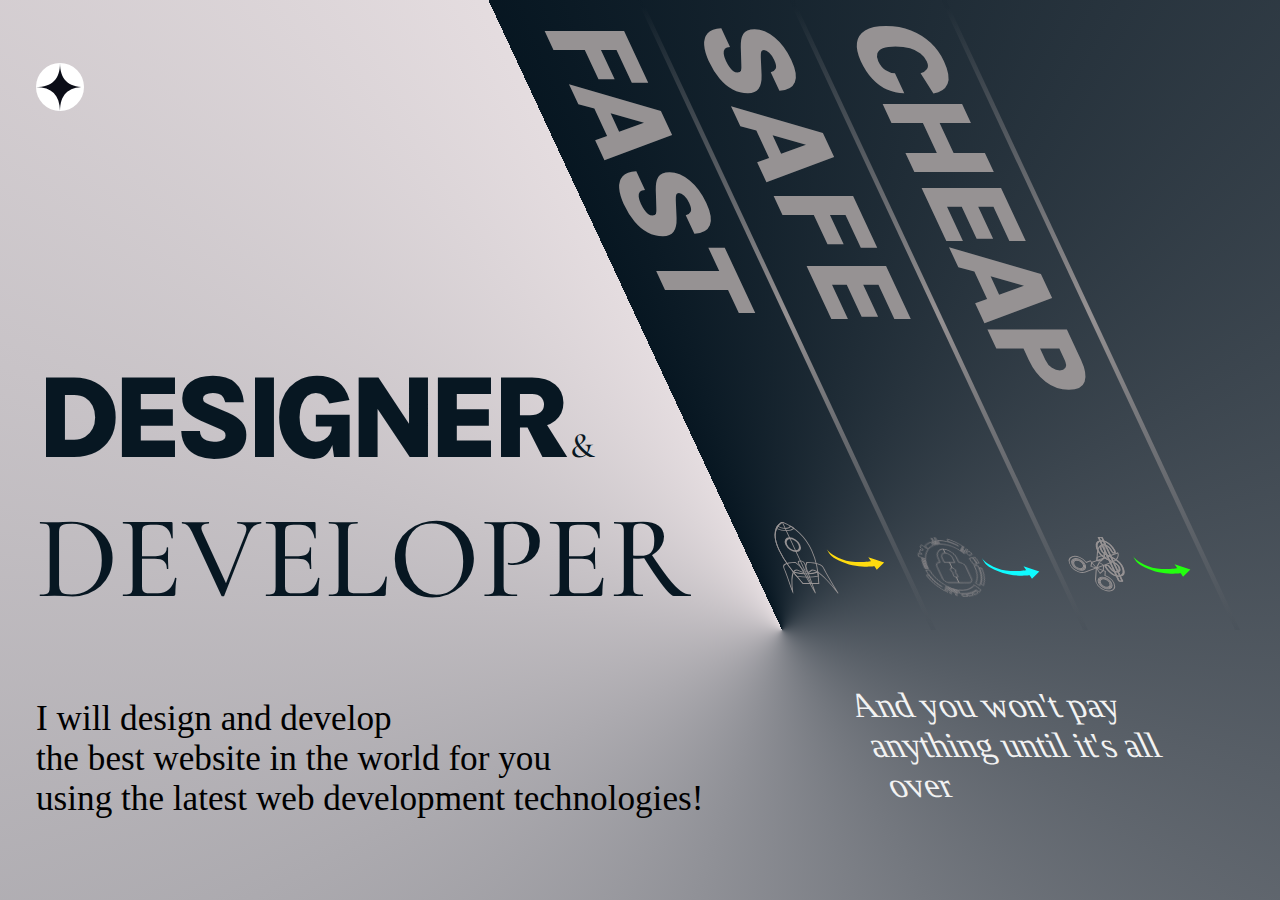
==== commit fd82c856: "Update index.html" ====
--- a/index.html
+++ b/index.html
@@ -30,6 +30,7 @@
     rel="stylesheet"
     href="https://cdnjs.cloudflare.com/ajax/libs/animate.css/4.1.1/animate.min.css"
   />
+    
 
     <script src="navigation.js" defer></script>
     <script src="tabs.js" defer></script>
@@ -46,7 +47,7 @@
                     <use href="#img-logo" xlink:href="#img-logo"></use>
                 </svg>
             </div>  -->
-        <div class="img-logo">
+        <div class="img-logo animate__animated animate__fadeInLeft">
             <img src="./assets/shared/logo.svg" alt="FSC website logo" class="logo">
         </div>
             <h1 class="header animate__animated animate__fadeInLeft">
@@ -134,10 +135,28 @@
             </nav>
         </section>
         <section class="main-right--description text-white animate__animated animate__fadeIn">
+          
+            <!-- INTRO - VISIBLE ONLY ON PAGE LOAD -->
+            <article id="intro-tab" tabindex="0" role="tabpanel">
+                <p>And you won't pay anything until it's all over</p>
+            </article>
 
             <!-- FAST -->
-            <article id="fast-tab" tabindex="0" role="tabpanel">
-                <p>FAST DESCRIPTION</p>
+            <article hidden id="fast-tab" tabindex="0" role="tabpanel">
+                <h2 class="fs-500 uppercase">
+						speed affects
+						</h2>
+                <ul>
+									<li class="fs-400">
+										user experience
+									</li>
+									 <li class="fs-400">
+										SEO rankings
+									</li>
+									 <li class="fs-400">
+										conversion rate
+									</li>
+								</ul>
             </article>
 
             <!-- SAFE -->
--- a/style.css
+++ b/style.css
@@ -585,18 +585,22 @@
 
 }
 
-.menu-heading {}
-
 .card-fast {
     --bd-clr: hsl(var(--clr-fast--primary));
+	  -webkit-animation-delay: .5s;
+  	animation-delay: .5s; 
 }
 
 .card-safe {
     --bd-clr: hsl(var(--clr-safe));
+	  -webkit-animation-delay: 1s;
+  	animation-delay: 1s;
 }
 
 .card-cheap {
     --bd-clr: hsl(var(--clr-cheap));
+		-webkit-animation-delay: 1.5s;
+		animation-delay: 1.5s; 
 }
 
 .menu-heading--bottom {
@@ -625,6 +629,8 @@
 
 .main-right--description {
     display: none;
+    -webkit-animation-delay: 2s;
+    animation-delay: 2s; 
 }
 
 /*  arrows color */
@@ -1074,7 +1080,7 @@
         -webkit-box-align: center;
             -ms-flex-align: center;
                 align-items: center;
-        padding-bottom: 1em;
+        padding-left: 1em;
         -webkit-transform: skew(25deg);
             -ms-transform: skew(25deg);
                 transform: skew(25deg);
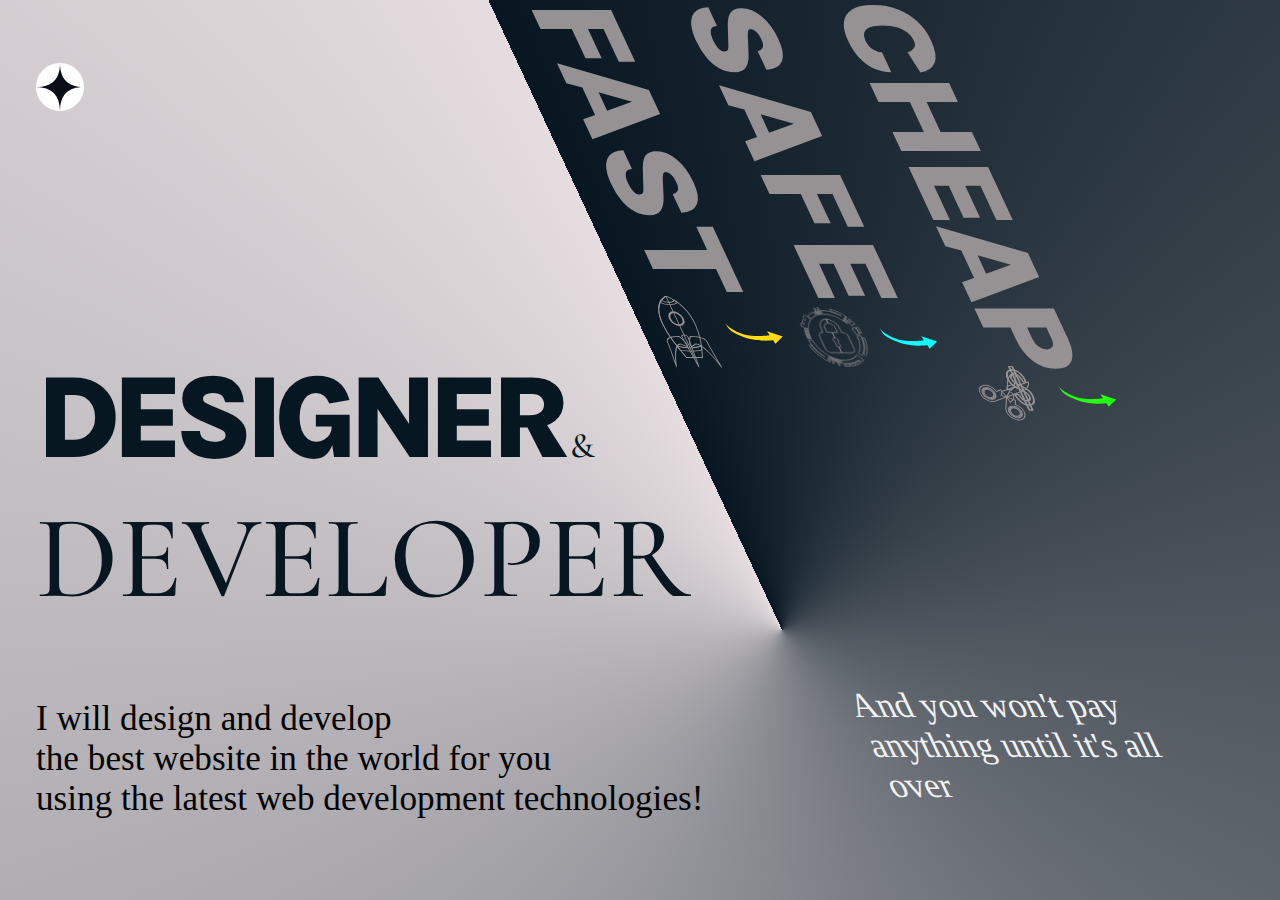
==== commit 6b42f5e6: "Update index.html" ====
--- a/index.html
+++ b/index.html
@@ -38,7 +38,7 @@
     <title>FSC | Creating fastest, safest and cheapest websites on the world</title>
 </head>
 
-<body>
+<body class="home">
     <main class="main grid">
         <section class="main-left flex text-dark">
             <!-- <div class="logo">
@@ -67,7 +67,7 @@
                     aria-label="advantages list">
                     <li aria-selected="true" role="tab" aria-controls="fast-tab" class="active primary-navigation--tab"
                         tabindex="0">
-                        <a href="fast.html" target=”_blank” class="card card-fast flex animate__animated animate__fadeInLeft">
+                        <a href="fast.html" target=”_blank” class="home-card card-fast flex animate__animated animate__fadeInLeft">
                             <h2
                                 class="menu-heading menu-heading--fast ff-sans uppercase letter-spacing-2 fs-900 fw-800">
                                 FAST</h2>
@@ -89,7 +89,7 @@
                     </li>
                     <li aria-selected="false" role="tab" aria-controls="safe-tab" tabindex="-1"
                         class="primary-navigation--tab">
-                        <a href="#" class="card card-safe flex animate__animated animate__fadeInLeft">
+                        <a href="#" class="home-card card-safe flex animate__animated animate__fadeInLeft">
                             <h2
                                 class="menu-heading menu-heading--safe ff-sans uppercase letter-spacing-2 fs-900 fw-800">
                                 SAFE</h2>
@@ -111,7 +111,7 @@
                     </li>
                     <li aria-selected="false" role="tab" aria-controls="cheap-tab" tabindex="-1"
                         class="primary-navigation--tab">
-                        <a href="#" class="card card-cheap flex animate__animated animate__fadeInLeft">
+                        <a href="#" class="home-card card-cheap flex animate__animated animate__fadeInLeft">
                             <h2
                                 class="menu-heading menu-heading--cheap ff-sans uppercase letter-spacing-2  fs-900 fw-800">
                                 CHEAP</h2>
@@ -143,20 +143,17 @@
 
             <!-- FAST -->
             <article hidden id="fast-tab" tabindex="0" role="tabpanel">
-                <h2 class="fs-500 uppercase">
-						speed affects
-						</h2>
                 <ul>
-									<li class="fs-400">
-										user experience
-									</li>
-									 <li class="fs-400">
-										SEO rankings
-									</li>
-									 <li class="fs-400">
-										conversion rate
-									</li>
-								</ul>
+			<li class="fs-400">
+				user experience
+			</li>
+			 <li class="fs-400">
+				SEO rankings
+			</li>
+			 <li class="fs-400">
+				conversion rate
+			</li>
+		</ul>
             </article>
 
             <!-- SAFE -->
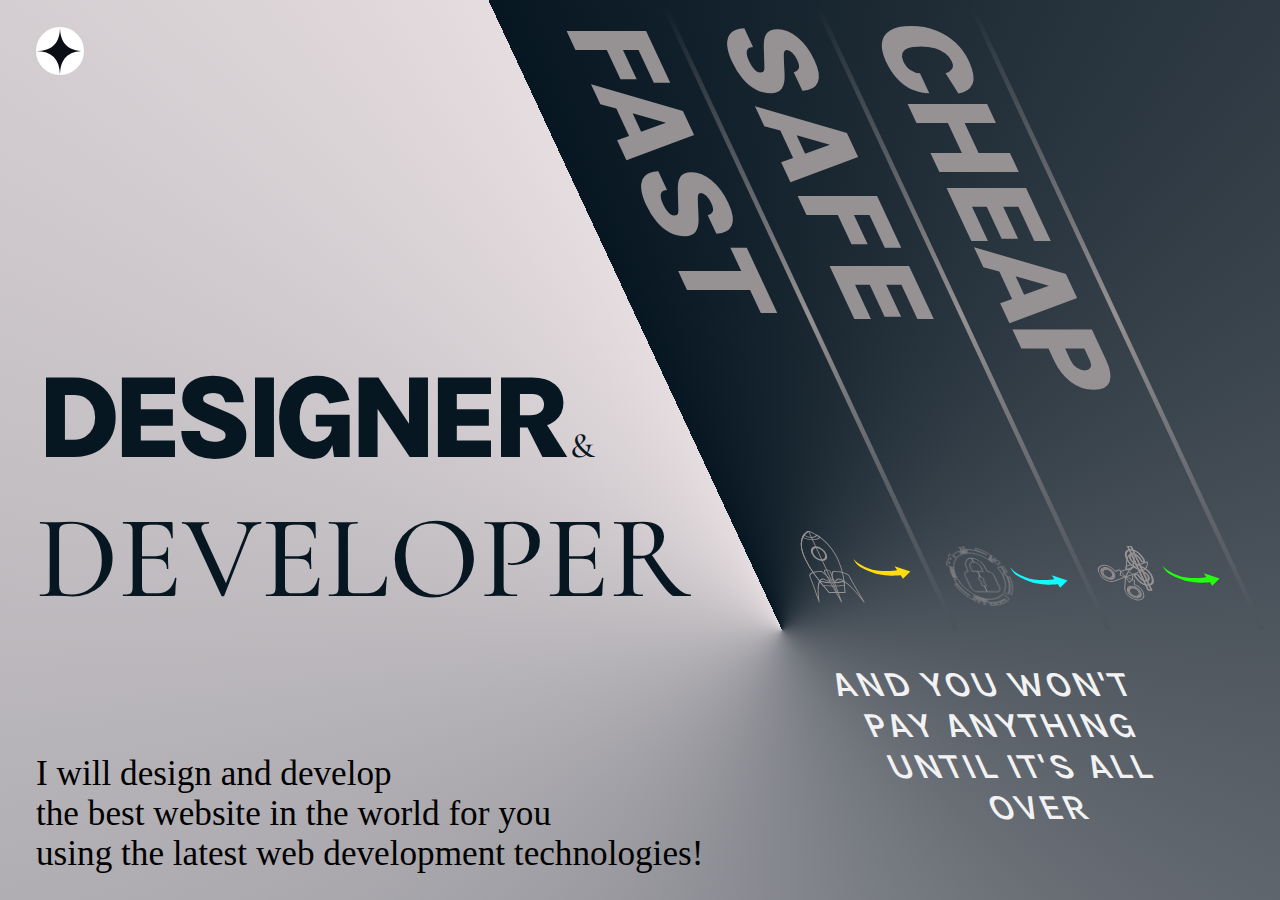
==== commit ecccc190: "Update index.html" ====
--- a/index.html
+++ b/index.html
@@ -5,7 +5,7 @@
     <meta charset="UTF-8">
     <meta http-equiv="X-UA-Compatible" content="IE=edge">
     <meta name="viewport" content="width=device-width, initial-scale=1.0">
-    <meta name="description" content="Portfolio presentation created by Marko Radanovic">
+    <meta name="description" content="If you are looking for someone to create a fast, secure and cheap website for you, search no more. My name is Marko Radanović and this is my presentation!">
 
     <!-- <link rel="icon" type="image/png" sizes="192x192" href="./assets/shared/favicon/logo.png"> -->
     <!-- For all browsers -->
@@ -24,7 +24,7 @@
     <link rel="preconnect" href="https://fonts.googleapis.com">
     <link rel="preconnect" href="https://fonts.gstatic.com" crossorigin>
     <link
-        href="https://fonts.googleapis.com/css2?family=Cormorant:wght@300;400;500;600&family=Karla:wght@600;700;800&display=swap"
+        href="https://fonts.googleapis.com/css2?family=Cormorant:wght@100;200;300;400;500;600&family=Karla:wght@100;200;300;400;500;600;700;800&display=swap"
         rel="stylesheet">
     <link
     rel="stylesheet"
@@ -134,24 +134,34 @@
                 </ul>
             </nav>
         </section>
-        <section class="main-right--description text-white animate__animated animate__fadeIn">
+         <section class="main-right--description text-white uppercase fs-500 fw-400  ff-sans animate__animated animate__fadeIn">
           
             <!-- INTRO - VISIBLE ONLY ON PAGE LOAD -->
-            <article id="intro-tab" tabindex="0" role="tabpanel">
-                <p>And you won't pay anything until it's all over</p>
+            <article id="intro-tab" tabindex="0" role="tabpanel" class="intro-tab">
+                <h2 class="right-description-main fs-700 fw-600">And you won't pay anything until it's all over</h2>
             </article>
 
             <!-- FAST -->
             <article hidden id="fast-tab" tabindex="0" role="tabpanel">
-                <ul>
-			<li class="fs-400">
-				user experience
+                <ul class="article-description flow">
+								<h2 class="article-description--title uppercase fs-600 fw-800">
+								speed affects
+								</h2>
+			<li>
+					<p>
+						user experience
+					</p>
 			</li>
-			 <li class="fs-400">
-				SEO rankings
+			 <li>
+			 					<p>
+						SEO rankings
+					</p>
 			</li>
-			 <li class="fs-400">
+			 <li>
+			 					<p>
 				conversion rate
+					</p>
+
 			</li>
 		</ul>
             </article>
--- a/style.css
+++ b/style.css
@@ -1,10 +1,3 @@
-/*
-* Prefixed by https://autoprefixer.github.io
-* PostCSS: v8.4.12,
-* Autoprefixer: v10.4.4
-* Browsers: last 4 version
-*/
-
 :root {
     /* colors */
 
@@ -22,7 +15,7 @@
     --clr-fast--primary--shade: 51 100% 23%;
 
     /* font-sizes */
-    --fs-900: clamp(3.6rem, 6vw + 1rem, 5rem);
+    --fs-900: clamp(3.6rem, 11vw + 1rem, 5rem);
     --fs-800: 3.5rem;
     --fs-700: calc(1.5vw + 1.17rem);
     --fs-600: 1rem;
@@ -36,20 +29,7 @@
     --ff-sans: 'Karla', sans-serif;
 }
 
-/*
-@media (min-width: 35em) {
-    :root {
-        --fs-800: 5rem;
-        --fs-700: calc(1.5vw + 1rem);
-        --fs-600: 1.5rem;
-        --fs-500: 1.25rem;
-        --fs-400: 1rem;
-    }
-}
-
-*/
-
-@media (min-width: 45em) {
+@media (min-width: 768px) {
     :root {
 
         --fs-900: clamp(3rem, 8vw + 1rem, 9.375rem);
@@ -61,7 +41,7 @@
     }
 }
 
-*/
+
 /* ------------------- */
 /* Reset               */
 /* ------------------- */
@@ -70,8 +50,7 @@
 *,
 *::before,
 *::after {
-    -webkit-box-sizing: border-box;
-            box-sizing: border-box;
+		box-sizing: border-box;
 }
 
 /* Reset margins */
@@ -87,6 +66,7 @@
 ul,
 li {
     margin: 0;
+    padding: 0;
 }
 
 h1,
@@ -108,21 +88,14 @@
 }
 
 /* set up the body */
-body {
+
+/*    HOME     */
+
+.home {
     font-family: var(--ff-sans-normal);
     font-size: var(--fs-400);
-    background-color: hsl(var(--clr-dark));
-    background: -webkit-gradient(linear,
-            left bottom, left top,
-            color-stop(45%, hsl(var(--clr-dark))),
-            color-stop(0%, hsl(var(--clr-light)))), no-repeat;
-    background: -o-linear-gradient(bottom,
-            hsl(var(--clr-dark)) 45%,
-            hsl(var(--clr-light)) 0%), no-repeat;
-    background: linear-gradient(360deg,
-            hsl(var(--clr-dark)) 45%,
-            hsl(var(--clr-light)) 0%), no-repeat;
-    min-height: 100vh;
+    background-color: hsl(var(--clr-light));
+	  height: 100vh;
     position: relative;
     z-index: 100;
     pointer-events: none;
@@ -130,7 +103,7 @@
 
 /**** ANIMATE BODY BACKGROUND ON HOVER *****/
 
-body::after {
+.home::after {
     content: '';
     display: block;
     position: absolute;
@@ -140,16 +113,27 @@
     height: 100%;
     width: 100%;
     z-index: -100;
-    -webkit-transition: opacity 1s;
-    -o-transition: opacity 1s;
     transition: opacity 1s;
     pointer-events: none;
 }
 
-body:hover::after {
+.home:hover::after {
     opacity: 1;
     pointer-events: none;
 
+}
+
+/*    LAYOUT BODY      */
+
+.fast{
+		font-family: var(--ff-sans);
+		font-size: var(--fs-400);
+		color: hsl(var(--clr-light));
+		background-color: hsl(var(--clr-dark));
+		line-height: 1.5;
+		display: grid;
+		grid-template-rows: min-content 1fr;
+		overflow-x: hidden;
 }
 
 
@@ -175,14 +159,10 @@
     *,
     *::before,
     *::after {
-        -webkit-animation-duration: 0.01ms !important;
-                animation-duration: 0.01ms !important;
-        -webkit-animation-iteration-count: 1 !important;
-                animation-iteration-count: 1 !important;
-        -webkit-transition-duration: 0.01ms !important;
-             -o-transition-duration: 0.01ms !important;
-                transition-duration: 0.01ms !important;
-        scroll-behavior: auto !important;
+			animation-duration: 0.01ms !important;
+			animation-iteration-count: 1 !important;
+			transition-duration: 0.01ms !important;
+			scroll-behavior: auto !important;
     }
 }
 
@@ -194,14 +174,11 @@
 /* general */
 
 .flex {
-    display: -webkit-box;
-    display: -ms-flexbox;
-    display: flex;
+	display: flex;
     /* gap: var(--gap, 1rem);*/
 }
 
 .grid {
-    display: -ms-grid;
     display: grid;
     gap: var(--gap, .17rem);
 }
@@ -244,19 +221,11 @@
     color: hsl(var(--clr-dark));
     padding: .5em 1em;
     margin-inline: auto;
-    -webkit-transform: translateY(-100%);
-        -ms-transform: translateY(-100%);
             transform: translateY(-100%);
-    -webkit-transition: -webkit-transform 250ms ease-in;
-    transition: -webkit-transform 250ms ease-in;
-    -o-transition: transform 250ms ease-in;
     transition: transform 250ms ease-in;
-    transition: transform 250ms ease-in, -webkit-transform 250ms ease-in;
 }
 
 .skip-to-content:focus {
-    -webkit-transform: translateY(0);
-        -ms-transform: translateY(0);
             transform: translateY(0);
 }
 
@@ -327,49 +296,49 @@
 }
 
 .text-safe {
-    color: hsl(var(--clr-safe))
+    color: hsl(var(--clr-safe));
 }
 
 ;
 
 .text-safe--shade {
-    color: hsl(var(--clr-safe-shade))
+    color: hsl(var(--clr-safe-shade));
 }
 
 ;
 
 .text-cheap {
-    color: hsl(var(--clr-cheap))
+    color: hsl(var(--clr-cheap));
 }
 
 ;
 
 .text-cheap-shade {
-    color: hsl(var(--clr-cheap--shade))
+    color: hsl(var(--clr-cheap--shade));
 }
 
 ;
 
 .text-fast--primary {
-    color: hsl(var(--clr-fast--primary))
+    color: hsl(var(--clr-fast--primary));
 }
 
 ;
 
 .text-fast--primary--shade {
-    color: hsl(var(--clr-fast--primary--shade))
+    color: hsl(var(--clr-fast--primary--shade));
 }
 
 ;
 
 .text-fast--secondary {
-    color: hsl(var(--clr-fast--secondary))
+    color: hsl(var(--clr-fast--secondary));
 }
 
 ;
 
 .text-fast--secondary--shade {
-    color: hsl(var(--clr-fast--secondary--shade))
+    color: hsl(var(--clr-fast--secondary--shade));
 }
 
 ;
@@ -486,36 +455,28 @@
 .main {
     text-align: center;
     margin-inline: auto;
-    height: 100vh;
-    -ms-grid-rows: 30% 25% 45%;
-    grid-template-rows: 30% 25% 45%;
-        grid-template-areas:
-        "ml"
-        "mlc"
-        "mr";
+    grid-template-rows: 1.2fr .3fr 1.5fr;
+    height: 100vh; 
+    grid-template-areas:
+	"ml"
+	"mlc"
+	"mr";
 
 }
 
 .main-left {
-    -ms-grid-row: 1;
-    -ms-grid-column: 1;
     grid-area: ml;
-    -webkit-box-orient: vertical;
-    -webkit-box-direction: normal;
-        -ms-flex-direction: column;
-            flex-direction: column;
-    -webkit-box-pack: justify;
-        -ms-flex-pack: justify;
-            justify-content: space-between;
-    -webkit-box-align: center;
-        -ms-flex-align: center;
-            align-items: center;
+		flex-direction: column;
+		justify-content: space-around;
+		align-items: center;
+
 }
 
 .img-logo {
-    margin-top: 3em;
+    margin-top: 1em;
     margin-left: -3em;
-    width: 10em;
+    width: clamp(7rem, 15vw + 2rem, 10rem);
+
 }
 
 .header-bold {
@@ -523,102 +484,62 @@
 }
 
 .main-left--content {
-    -ms-grid-row: 2;
-    -ms-grid-column: 1;
     grid-area: mlc;
-    margin-block: auto;
-    padding-inline: 1em;
+    /* margin-block: auto; */
+    padding: 1em;
 }
 
 .main-right {
-    -ms-grid-row: 3;
-    -ms-grid-column: 1;
     grid-area: mr;
     pointer-events: auto;
-    height: 85%;
-    /* border: 2px solid red;*/
-}
-
-.main-right>nav {
-    height: 100%;
+		background-color: hsl(var(--clr-dark));
+}
+
+.main-right > nav {
+    height: 90%;
 }
 
 .primary-navigation {
-    -ms-grid-rows: (auto)[3];
     grid-template-rows: repeat(3, auto);
     height: 100%;
-    -webkit-box-align: stretch;
-        -ms-flex-align: stretch;
-            align-items: stretch;
-    /* gap: 0;*/
-    /* padding-left: 0;*/
+    align-items: stretch;
     padding: .5em 0;
-    /* 	padding-bottom: 1em; */
-    /* border: 1px solid red; */
-}
-
-.card {
-    /*	min-height: 100%; */
+}
+
+.home-card {
     padding-inline: 1em;
-    -webkit-box-pack: justify;
-        -ms-flex-pack: justify;
-            justify-content: space-between;
-    /* --gap: 0; */
-    -webkit-box-align: center;
-        -ms-flex-align: center;
-            align-items: center;
-    border-bottom: 1em;
+    justify-content: space-between;
+    align-items: center;
+    border-bottom: .5em;
     border-style: solid;
-    -o-border-image: -o-linear-gradient(right,
+    border-image: linear-gradient(to left,
             hsl(var(--clr-dark)) 1%,
             var(--bd-clr, hsl(var(--clr-light))) 50%,
             hsl(var(--clr-dark)) 100%) 0 0 100% 0/0 0 .2em 0 stretch;
-       border-image: -webkit-gradient(linear,
-            right top, left top,
-            color-stop(1%, hsl(var(--clr-dark))),
-            color-stop(50%, var(--bd-clr, hsl(var(--clr-light)))),
-            to(hsl(var(--clr-dark)))) 0 0 100% 0/0 0 .2em 0 stretch;
-       border-image: linear-gradient(to left,
-            hsl(var(--clr-dark)) 1%,
-            var(--bd-clr, hsl(var(--clr-light))) 50%,
-            hsl(var(--clr-dark)) 100%) 0 0 100% 0/0 0 .2em 0 stretch;
 
 }
 
 .card-fast {
     --bd-clr: hsl(var(--clr-fast--primary));
-	  -webkit-animation-delay: .5s;
   	animation-delay: .5s; 
 }
 
 .card-safe {
     --bd-clr: hsl(var(--clr-safe));
-	  -webkit-animation-delay: 1s;
   	animation-delay: 1s;
 }
 
 .card-cheap {
     --bd-clr: hsl(var(--clr-cheap));
-		-webkit-animation-delay: 1.5s;
 		animation-delay: 1.5s; 
-}
-
-.menu-heading--bottom {
-    /* min-height: 100%; */
-    /*width: 30%;*/
-
 }
 
 .hero-nav-img {
     width: 3em;
-     /* max-height: 50px; */
-    
 }
 
 .hero-nav-img--safe{
-    -webkit-transform: scale(1.1);
-        -ms-transform: scale(1.1);
-            transform: scale(1.1);
+    transform: scale(1.1);
 }
 
 .arrow-img {
@@ -626,10 +547,8 @@
     margin-left: .5em;
 }
 
-
 .main-right--description {
     display: none;
-    -webkit-animation-delay: 2s;
     animation-delay: 2s; 
 }
 
@@ -693,7 +612,6 @@
     stroke-width: 5;
     fill-opacity: 0;
     max-width: 3em;
-    /* max-width: 80%; */
     height: 100%;
     overflow: visible;
 }
@@ -701,74 +619,43 @@
 .card-fast:hover #Window {
     stroke: hsl(var(--clr-white));
     stroke-width: 10;
-    -webkit-transition: stroke .5s;
-    -o-transition: stroke .5s;
     transition: stroke .5s;
 }
 
-/*      IZMENJEN DEO    */
-
-/*   rocket animation   */
-
-.card,
+/*   icons animation   */
+
+.home-card,
 .hero-nav-img,
 .rocket,
 .padlock,
 .scissors{
-    -webkit-transition: all .5s ease-in-out;
-    -o-transition: all .5s ease-in-out;
     transition: all .5s ease-in-out;
+}
+
+.padlock {
+    transform-style: preserve-3d;
 		
 }
 
-.padlock {
-    -webkit-transform-style: preserve-3d;
-            transform-style: preserve-3d;
-		
-}
-
-
-
-.card:hover .img-icon {
+.home-card:hover .img-icon {
     fill-opacity: 1;
     stroke-width: 0;
-		-webkit-transform-origin: 40% 40%;
-		    -ms-transform-origin: 40% 40%;
-		        transform-origin: 40% 40%;
-
-}
-
-
-.card:hover .rocket {
-   	-webkit-transform: rotate(90deg);
-   	    -ms-transform: rotate(90deg);
-   	        transform: rotate(90deg);
-  
-}
-
-
-
-.card:hover .padlock {
-	-webkit-transform: rotateY(180deg);
-	        transform: rotateY(180deg);
-}
-
-.card:hover .scissors {
-	-webkit-transform: scale(1.2);
-	    -ms-transform: scale(1.2);
-	        transform: scale(1.2);
-}
-
-/*   do ovog dela        */
-
-
-
-
-
-
-
-
-.card:hover {
+    transform-origin: 40% 40%;
+}
+
+.home-card:hover .rocket {
+     transform: rotate(90deg);
+}
+
+.home-card:hover .padlock {
+		transform: rotateY(180deg);
+}
+
+.home-card:hover .scissors {
+		transform: scale(1.2);
+}
+
+.home-card:hover {
     background-size: 5px 0%,
         5px 100%,
         100% 5px;
@@ -776,192 +663,72 @@
 
 
 
-
-@media (max-height: 500px) {
-
-    .main {
-        padding-inline: 2em;
-        text-align: left;
-        -ms-grid-columns: 55% 43%;
-        grid-template-columns: 55% 43%;
-        -ms-grid-rows: 80%;
-        grid-template-rows: 80%;
-            grid-template-areas:
-            "ml mr"
-            "ml mr";
-        border: 1px solid yellow;
-    }
-
-    .main-left {
-        -ms-grid-row: 1;
-        -ms-grid-column: 1;
-        grid-area: ml;
-        -webkit-box-orient: vertical;
-        -webkit-box-direction: normal;
-            -ms-flex-direction: column;
-                flex-direction: column;
-        -webkit-box-pack: justify;
-            -ms-flex-pack: justify;
-                justify-content: space-between;
-        min-height: 100%;
-        min-width: 100%;
-        /*	border: 1px solid red; */
-    }
-/*
-    .img-logo {
-        overflow: visible;
-        max-width: 10em;
-        height: 70%;
-    }
-	*/
-
-    .header-bold {
-        letter-spacing: -.08em;
-    }
-
-    .main-left--content {
-        display: none;
-    }
-
-    .main-left {
-
-        -ms-grid-row: 1;
-
-        -ms-grid-row-span: 2;
-
-        -ms-grid-column: 1;
-    }
-
-    .main-right {
-
-        -ms-grid-row: 1;
-
-        -ms-grid-row-span: 2;
-
-        -ms-grid-column: 2;
-    }
-}
-
-@media (max-height: 600px) {
-    /*body {
-		background: conic-gradient(from -25deg at top 70% left 61.1vw,
-		hsl(var(--clr-dark)) 0%,
-		hsl(var(--clr-light)) 100%), no-repeat;
-    } */
-
-    body {
-        background: -webkit-gradient(linear,
-                right top, left top,
-                color-stop(45%, hsl(var(--clr-dark))),
-                color-stop(0%, hsl(var(--clr-light)))), no-repeat;
-        background: -o-linear-gradient(right,
-                hsl(var(--clr-dark)) 45%,
-                hsl(var(--clr-light)) 0%), no-repeat;
-        background: linear-gradient(270deg,
-                hsl(var(--clr-dark)) 45%,
-                hsl(var(--clr-light)) 0%), no-repeat;
-    }
-
-
-    .main {
-        padding-inline: 2em;
-        text-align: left;
-        -ms-grid-columns: 55% 43%;
-        grid-template-columns: 55% 43%;
-        -ms-grid-rows: 55% 40%;
-        grid-template-rows: 55% 40%;
-            grid-template-areas:
-            "ml mr"
-            "mlc mr";
-    }
-
-    .main-left--content {
-        padding-inline: 0;
-    }
-
-    @media (max-width: 750px) {
-        .main-right {
-            height: 98%;
-            margin: auto;
-        }
-
-        .primary-navigation {
-            -webkit-writing-mode: vertical-lr;
-                -ms-writing-mode: tb-lr;
-                    writing-mode: vertical-lr;
+      /* TABLET VERSION */
+      @media only screen and (min-width: 768px) {
+					.main {
+					  margin-left: 2em;
+					  text-align: left;
+					  grid-template-rows: 1.5fr 1fr;
+					  grid-template-columns: 1fr 1fr;
+					  grid-template-areas:
+						"ml mr"
+						"mlc mr";
+					}
+
+					.main-left {
+						justify-content: space-between;
+						align-items: flex-start;
+					}
+
+					.img-logo {
+						margin-left: 0;
+					}
+
+				.main-left--content {
+						padding: 0; 
+						margin-block: auto 10%;
+				}
+     
+		         .primary-navigation {
+            writing-mode: vertical-lr;
             padding: 0em;
         }
 
-        .card {
-            padding-inline: 2em 1em;
-
-            -o-border-image: -o-linear-gradient(top,
-                    hsl(var(--clr-dark)) 1%,
-                    var(--bd-clr, hsl(var(--clr-light))) 50%,
-                    hsl(var(--clr-dark)) 100%) 0 100% 0 0/0 .2em 0 0 stretch;
-
-               border-image: -webkit-gradient(linear,
-                    left top, left bottom,
-                    color-stop(1%, hsl(var(--clr-dark))),
-                    color-stop(50%, var(--bd-clr, hsl(var(--clr-light)))),
-                    to(hsl(var(--clr-dark)))) 0 100% 0 0/0 .2em 0 0 stretch;
-
-               border-image: linear-gradient(to bottom,
-                    hsl(var(--clr-dark)) 1%,
-                    var(--bd-clr, hsl(var(--clr-light))) 50%,
-                    hsl(var(--clr-dark)) 100%) 0 100% 0 0/0 .2em 0 0 stretch;
-        }
-    }
-
-
-    .main-left {
-
-        -ms-grid-row: 1;
-
-        -ms-grid-row-span: 1;
-
-        -ms-grid-column: 1;
-    }
-
-
-    .main-left--content {
-
-        -ms-grid-row: 2;
-
-        -ms-grid-column: 1;
-    }
-
-
-    .main-right {
-
-        -ms-grid-row: 1;
-
-        -ms-grid-row-span: 2;
-
-        -ms-grid-column: 2;
-    }
-
-
-    .main-left {
-
-        -ms-grid-row: 1;
-
-        -ms-grid-row-span: 1;
-
-        -ms-grid-column: 1;
-    }
-
-}
-
-@media (min-width: 765px) and (min-height: 700px) {
-
-    body {
+					.home-card {
+						border-image: linear-gradient(to bottom,
+															hsl(var(--clr-dark)) 1%,
+															var(--bd-clr, hsl(var(--clr-light))) 50%,
+															hsl(var(--clr-dark)) 100%) 0 100% 0 0/0 .2em 0 0 stretch;
+									}
+									
+					.main-right > nav {
+						height: 100%;
+							width: 100%;
+					}
+
+					.primary-navigation {
+						  height: 98%;
+					}
+					.rocket,
+					.padlock,
+					.scissors {
+					  margin-left: 1em;
+				}
+
+		 }
+			
+			
+			
+      /* DESKTOP VERSION */
+      @media only screen and (min-width: 980px) {
+
+    .home {
         background: conic-gradient(from -25deg at top 70% left 61.1vw,
                 hsl(var(--clr-dark)) 0%,
                 hsl(var(--clr-light)) 100%), no-repeat;
     }
 
-    body::after {
+    .home::after {
         background: conic-gradient(from -25deg at top 70% left 61.1vw,
                 hsl(var(--clr-dark)) 49%,
                 hsl(var(--clr-light)) 100%), no-repeat;
@@ -969,81 +736,74 @@
 
 
     .main {
-        padding-inline: 2em;
-        text-align: left;
-        -ms-grid-columns: 61.5% 37.5%;
-        grid-template-columns: 61.5% 37.5%;
-        -ms-grid-rows: 70% 28%;
+        grid-template-columns: 61.5% 37.5%; 
         grid-template-rows: 70% 28%;
             grid-template-areas:
             "ml mr"
             "mlc mrd";
     }
+		
+
 
     .main-left {
-	-webkit-box-align: start;
-	    -ms-flex-align: start;
-	        align-items: flex-start;
         padding-top: .5em;
     }
+	      
+	.main-left--content {
+		padding-bottom: 0em;
+		margin-block: auto .3em;
+	}
 	
-    .img-logo {
-	margin-left: 0;
-     }
-
-    .main-left--content {
-        padding-inline: 0;
-
-    }
-	
-
-
     .main-right {
-        height: 100%;
-
-    }
+      height: 100%;
+			background-color: transparent;
+    }
+
 
     .primary-navigation {
-        -ms-grid-rows: (1fr)[3];
         grid-template-rows: repeat(3, 1fr);
-        -webkit-transform: skew(25deg);
-            -ms-transform: skew(25deg);
-                transform: skew(25deg);
-        -webkit-transform-origin: bottom left;
-            -ms-transform-origin: bottom left;
-                transform-origin: bottom left;
-        -webkit-writing-mode: vertical-lr;
-            -ms-writing-mode: tb-lr;
-                writing-mode: vertical-lr;
+        transform: skew(25deg);
+        transform-origin: bottom left;
+        writing-mode: vertical-lr;
         width: 100%;
         height: 100%;
         padding: 0;
-        /* border: 1px solid red; */
-    }
-
-    .card {
-        -o-border-image: -o-linear-gradient(top,
-                hsl(var(--clr-dark) / .05) 1%,
-                var(--bg-clr, hsl(var(--clr-light))) 50%,
-                hsl(var(--clr-dark) / .05) 100%) 0 100% 0 0/0 .3em 0 0 stretch;
-           border-image: -webkit-gradient(linear,
-                left top, left bottom,
-                color-stop(1%, hsl(var(--clr-dark) / .05)),
-                color-stop(50%, var(--bg-clr, hsl(var(--clr-light)))),
-                to(hsl(var(--clr-dark) / .05))) 0 100% 0 0/0 .3em 0 0 stretch;
+    }
+
+    .home-card {
            border-image: linear-gradient(to bottom,
                 hsl(var(--clr-dark) / .05) 1%,
                 var(--bg-clr, hsl(var(--clr-light))) 50%,
                 hsl(var(--clr-dark) / .05) 100%) 0 100% 0 0/0 .3em 0 0 stretch;
         color: var(--bg-clr);
-        -webkit-transition: .4s;
-        -o-transition: .4s;
         transition: .4s;
-
-    }
-
-    /*******    FAST   *********/
-
+    }
+
+		
+	.intro-tab{
+		text-align: center;
+		letter-spacing: .1em;
+	}
+	      
+	      
+    .main-right--description {
+        grid-area: mrd;
+        display: flex;
+	align-items: center;
+	
+	transform: skew(25deg);
+	transform-origin: 0% 20%;
+
+	width: 75%;
+	height: 90%;
+    }
+	      
+	.article-description > li {
+		margin-left: 1em;
+		list-style: disc;
+	}
+
+		
     .card-fast,
     .card-safe,
     .card-cheap {
@@ -1071,118 +831,31 @@
     }
 
 
-
-    .main-right--description {
-        display: -webkit-box;
-        display: -ms-flexbox;
-        display: flex;
-        grid-area: mrd;
-        -webkit-box-align: center;
-            -ms-flex-align: center;
-                align-items: center;
-        padding-left: 1em;
-        -webkit-transform: skew(25deg);
-            -ms-transform: skew(25deg);
-                transform: skew(25deg);
-        -webkit-transform-origin: top;
-            -ms-transform-origin: top;
-                transform-origin: top;
-        font-size: calc(1.5vw + 1rem);
-        width: 70%;
-        height: 90%;
-        /*	 border: 1px solid yellow;  */
-    }
-
     .menu-heading--bottom {
-        display: -webkit-box;
-        display: -ms-flexbox;
         display: flex;
         min-width: 90%;
-        -webkit-box-orient: horizontal;
-        -webkit-box-direction: normal;
-            -ms-flex-direction: row;
-                flex-direction: row;
-        -ms-flex-pack: distribute;
-            justify-content: space-around;
-        -webkit-box-align: center;
-            -ms-flex-align: center;
-                align-items: center;
-        /*	border: 1px solid red;*/
-
-    }
-
-
-    .main-left {
-
-        -ms-grid-row: 1;
-
-        -ms-grid-row-span: 1;
-
-        -ms-grid-column: 1;
-    }
-
-
-    .main-left--content {
-
-        -ms-grid-row: 2;
-
-        -ms-grid-column: 1;
-    }
-
-
-    .main-right {
-
-        -ms-grid-row: 1;
-
-        -ms-grid-row-span: 1;
-
-        -ms-grid-column: 2;
-    }
-
-
-    .main-left {
-
-        -ms-grid-row: 1;
-
-        -ms-grid-row-span: 1;
-
-        -ms-grid-column: 1;
-    }
-}
-
-@media (max-height: 500px) {
-
-    .main-left {
-
-        -ms-grid-row: 1;
-
-        -ms-grid-row-span: 2;
-
-        -ms-grid-column: 1;
-    }
-}
-
-@media (min-width: 765px) and (min-height: 700px) {
-
-
-    .main-right--description {
-
-        -ms-grid-row: 2;
-
-        -ms-grid-column: 2;
-    }
-}
-
+        flex-direction: row;
+        justify-content: space-around;
+        align-items: center;
+    }
+	.rocket,
+	.padlock,
+	.scissors {
+             margin-left: 0em;
+				}
+		
+}
+		
+		
+		
+		
 @media (min-width: 1200px) {
     .menu-heading--cheap {
         letter-spacing: -.04em;
     }
 
     .menu-heading--bottom {
-        -webkit-box-orient: vertical;
-        -webkit-box-direction: normal;
-            -ms-flex-direction: column;
-                flex-direction: column;
+			flex-direction: column;
     }
 
     .primary-navigation {
@@ -1194,3 +867,501 @@
         margin-left: 0;
     }
 }
+	
+	/*******    FAST   *********/
+
+.layout-header {
+    justify-content: space-between;
+    align-items: center;
+}
+
+.layout-navigation {
+    --gap: clamp(1.5rem, 5vw, 3.5rem);
+    --underline-gap: 2rem;
+    list-style: none;
+    padding: 0;
+    margin: 0;
+    background: hsl( var(--clr-white) / 0.05);
+    backdrop-filter: blur(1.5rem);
+}
+
+.layout-navigation a {
+    text-decoration: none;
+}
+
+.layout-navigation a > span {
+    font-weight: 700;
+    margin-right: .5em;
+}
+
+.mobile-nav-toggle {
+    display: none;
+}
+
+@media (max-width: 35rem) {
+    .layout-navigation {
+        --underline-gap: .5rem;
+        position: fixed;
+        z-index: 1000;
+        inset: 0 0 0 30%;
+        list-style: none;
+        padding: min(20rem, 15vh) 2rem;
+        margin: 0;
+        flex-direction: column;
+        transform: translateX(100%);
+        transition: transform 500ms ease-in-out;
+    }
+    
+    .layout-navigation[data-visible="true"] {
+        transform: translateX(0);
+    }
+    
+    .layout-navigation.underline-indicators > .active {
+       border: 0;
+    }
+    
+    .mobile-nav-toggle {
+        display: block;
+        position: absolute;
+        z-index: 2000;
+        right: 1rem;
+        top: 2rem;
+        background: transparent;
+        background-image: url(./assets/shared/icon-hamburger.svg);
+        background-repeat: no-repeat;
+        background-position: center;
+        width: 1.5rem;
+        aspect-ratio: 1;
+        border: 0;
+    }
+    
+    .mobile-nav-toggle[aria-expanded="true"] {
+        background-image: url(./assets/shared/icon-close.svg);
+    }
+    
+    .mobile-nav-toggle:focus-visible {
+        outline: 5px solid white;
+        outline-offset: 5px;
+    }
+    
+}
+
+@media (min-width: 35em) {
+    .layout-navigation {
+        padding-inline: clamp(3rem, 7vw, 7rem);
+    }
+}
+
+@media (min-width: 35em) and (max-width: 44.999em) {
+    .layout-navigation a > span {
+        display: none;
+    }
+}
+
+@media (min-width: 45em) {
+    
+     .layout-header::after {
+         content: '';
+         display: block;
+         position: relative;
+         height: 1px;
+         width: 100%;
+         margin-right: -2.5rem;
+         background: hsl( var(--clr-white) / .25);
+         order: 1;
+     }
+     
+    nav {
+        order: 2;
+    }
+    
+    .layout-navigation {
+        margin-block: 2rem;
+    }
+    
+   
+}
+
+
+.underline-indicators > * {
+    cursor: pointer;
+    padding: var(--underline-gap, .5rem) 0;
+    border: 0;
+    border-bottom: .2rem solid hsl( var(--clr-white) / 0 );
+    background-color: transparent;
+}
+
+.underline-indicators > *:hover,
+.underline-indicators > *:focus {
+    border-color: hsl( var(--clr-white) / .5);
+}
+
+.underline-indicators > .active,
+.underline-indicators > [aria-selected="true"] {
+    color: hsl( var(--clr-white) / 1);
+    border-color: hsl( var(--clr-white) / 1); 
+}
+
+
+
+/* ----------------------------- */
+/* Page specific background      */
+/* ----------------------------- */
+
+
+/* ----------------------------- */
+/* Layout                        */
+/* ----------------------------- */
+
+
+.grid-container {
+    text-align: center;
+    display: grid;
+		gap: 4em;
+    place-items: center;
+    padding-inline: 1rem;
+    padding-block: 4rem;
+}
+
+.grid-container p:not([class]) {
+    max-width: 60ch;
+}
+
+   
+
+@media (min-width: 45em) {
+    .grid-container {
+        text-align: left;
+        column-gap: var(--container-gap, 2rem);
+        grid-template-columns: minmax(1rem, 1fr) repeat(2, minmax(0, 30rem)) minmax(1rem, 1fr);
+    }
+    
+  
+    .main-intro {
+        grid-column: 2;
+
+    }
+
+    .grid-container--home > *:last-child {
+        grid-column: 3;
+			 	min-height: 100%;
+			  transform: scale(1.3);
+    }
+}
+
+
+/*   GRAPH - SPEED BOUNCE    */
+
+.chart-container {
+  text-align: left;
+  flex-direction: column;
+  margin: 5em auto;
+  max-width: 600px;
+  padding: 0 1em;
+  background: hsl(var(--clr-light));
+  color: hsl(var(--clr-dark));
+  border: 1px solid hsl(var(--clr-fast--secondary--shade));
+  border-radius: 25px;
+  box-shadow: 20px 30px 80px -30px hsl(var(--clr-dark));
+  border-top: .6em solid hsl(var(--clr-fast--secondary--shade));
+  align-self: center;
+}
+
+.horizontal-bar-chart {
+  padding-left: 0;
+
+}
+
+.horizontal-bar-chart li,
+.horizontal-bar-chart p {
+  position: relative;
+  display: block;
+}
+
+
+.horizontal-bar-chart li {
+  height: 2em;
+  margin-bottom: .2em;
+  background: hsl(var(--clr-white));
+  border-radius: 50px;
+}
+
+.horizontal-bar-chart p {
+  /*   color: #666666; */
+  margin-block: .5em 1.5em;
+  /* text-indent: 1em; */
+}
+
+.chart-container-index {
+  position: absolute;
+  height: 100%;
+  text-indent: 1em;
+  font-size: 1em;
+  color: hsl(var(--clr-white));
+  background: hsl(var(--clr-fast--secondary--shade));
+  line-height: 2em;
+  border-radius: 50px;
+}
+
+
+/*    END      */
+
+/*    Cards section    */
+
+.cards-section{
+    position: relative;
+    padding-bottom: 4em;
+}
+
+.cards-container{
+    width: 100%;
+    max-width: 1120px;
+    position: relative;
+    display: grid;
+    margin: auto auto 30px;
+    padding-inline: 5%;
+    grid-gap: 16px;
+}
+
+.cards-section--title{
+    text-align: center;
+    text-transform: uppercase;
+    font-size: 3rem;
+}
+
+.cards {
+    display: grid;
+    grid-template-columns: 1fr;
+    grid-template-rows: repeat(3,1fr);
+    grid-gap: 30px;
+    gap: 30px;
+}
+
+
+
+.card {
+    display: grid;
+    /* grid-template-columns: 48px 1fr; */
+
+    grid-gap: 16px;
+    align-items: center;
+    padding: 16px;
+	box-shadow: 8px 8px 24px 0 rgba(9,13,20,0.4),-4px -4px 8px 0 rgba(224,224,255,0.04),0 1px 1px 0 rgba(9,13,20,0.4);
+    border: solid 1px rgba(245,247,250,0.06);
+    background-image: linear-gradient(101deg,rgba(245,247,250,.12),rgba(245,247,250,.06) 52%,rgba(245,247,250,0));
+    backdrop-filter: blur(40px);
+    -webkit-backdrop-filter: blur(40px);
+    border-radius: 24px;
+    transition: .4s;
+}
+
+
+.card-title {
+    font-size: 2rem;
+}
+
+.card-desription {
+		font-size: 1.5rem;
+   /* grid-column: 1/3; */
+}
+
+
+
+
+
+
+
+
+ @media (min-width: 900px){
+    .cards-section{
+        overflow: hidden;
+        padding-bottom: 15em;
+    }
+    
+    .cards-container{
+        padding-left: 32px;
+        padding-right: 32px;
+        grid-gap: 48px;
+        text-align: center;
+    }
+
+    .cards {
+        grid-template-columns: repeat(3,1fr);
+        grid-template-rows: 1fr; 
+        place-items: center;
+    }
+
+    .card {
+       /* grid-template-columns: auto; */
+			 		min-height: 300px;
+        grid-gap: 24px;
+        position: relative;
+        padding: 24px;
+    }
+
+    .card-center {
+        transform: translateY(-32px);
+    }
+
+}
+
+
+
+/*    Decoration    */
+
+
+.decoration-big {
+    display: block;
+   /* width: 560px;
+    height: 560px; */
+		width: clamp(10vh, 20vh, 100%);
+		/*width: 100%;
+		max-width: 50vh; */
+    aspect-ratio: 1;
+    right: 0;
+    top: 0;
+    background-image: linear-gradient(112.49deg, hsl(var(--clr-fast--secondary--shade)) 1.05%, hsl(var(--clr-fast--primary)) 99.89%);
+}
+.page-decoration {
+    border-radius: 50%; 
+		/* border-radius: 100% 0% 53% 47% / 36% 7% 93% 64%; */
+    position: absolute;
+		/*inset: 0;*/
+    z-index: -1;
+}
+
+@media (min-width: 45em) {
+	.page-decoration{
+		  top: -1em;
+			right: -1em;
+			width: 560px;
+			border-radius: 100% 0% 53% 47% / 36% 7% 93% 64%;
+	}
+}
+
+.decoration {
+    position: absolute;
+    border-radius: 50%;
+    z-index: -1;
+}
+
+.decoration-left{
+    width: 200px; 
+    height: 200px;
+    top: -11%;
+    left: -11%;
+    background-image: linear-gradient(112.49deg,#12c2e9 1.05%,#c471ed 54.08%,#f64f59 99.89%);
+    transform: rotate(-180deg);
+}
+
+.decoration-center {
+    width: 300px;
+    height: 300px;
+    right: 1%;
+    top: 33%;
+    background-image: linear-gradient(112.49deg,red 1.05%,blue 99.89%);
+}
+
+.decoration-right {
+    width: 150px;
+    height: 150px;
+    right: 50%;
+    top: 80%;
+    background: linear-gradient(112.49deg,#f0c 1.05%,#339 99.89%);
+    transform: matrix(-1,0,0,1,0,0);
+}
+
+ @media (min-width: 900px){
+    .decoration-left{
+        width: 170px;
+        height: 170px;
+        top: 10px;
+        left: -65px;
+    }
+
+    .decoration-center {
+        width: 300px;
+        height: 300px;
+        right: 30%;
+        top: 50%;
+    }
+
+    .decoration-right {
+        width: 223px;
+        height: 223px;
+        left: 90%;
+        top: 28px;
+    }
+
+ }
+
+
+ /*    Main section   */
+
+.description{
+    margin-bottom: 5px;
+    position: relative;
+}
+
+.description-container{
+    width: 100%;
+    overflow: hidden;
+    display: grid;
+    grid-template-columns: 1fr;
+    grid-gap: 16px;
+    margin: auto;
+    padding-left: 5%;
+    padding-right: 5%;
+    align-items: center;
+}
+
+.description-text-container{
+
+}
+
+.description-text-container--title{
+   /* margin-bottom: 1em; */ 
+}
+
+.description-text-container--paragraph{
+    margin-bottom: 16px
+}    
+
+.description-image-container{
+    background-size: 100%;
+    background-repeat: no-repeat;
+    display: block;
+   box-shadow: 8px 8px 24px 0 rgba(9,13,20,0.4),-4px -4px 8px 0 rgba(224,224,255,0.04),0 1px 1px 0 rgba(9,13,20,0.4);
+    border: solid 1px rgba(245,247,250,0.06);
+    -webkit-backdrop-filter: blur(40px);
+    backdrop-filter: blur(40px);
+    border-radius: 24px;
+    transition: .5s ease;
+    background-image: url([data-uri]);
+    margin: auto;
+    padding: 24px;
+}
+
+.description-image-container-img{
+    max-width: 100%;
+}
+
+@media (min-width: 900px){
+    .description{
+        margin-bottom: 170px;
+    }
+
+    .description-container{
+        max-width: 1120px;
+        padding-left: 32px;
+        padding-right: 32px;
+        grid-template-columns: 353px minmax(450px,730px);
+        grid-gap: 30px;
+    }
+    .description-image-container{
+        padding: 48px;
+    }
+		.description-text-container--title{
+     /* margin-bottom: 1em; */
+}
+}
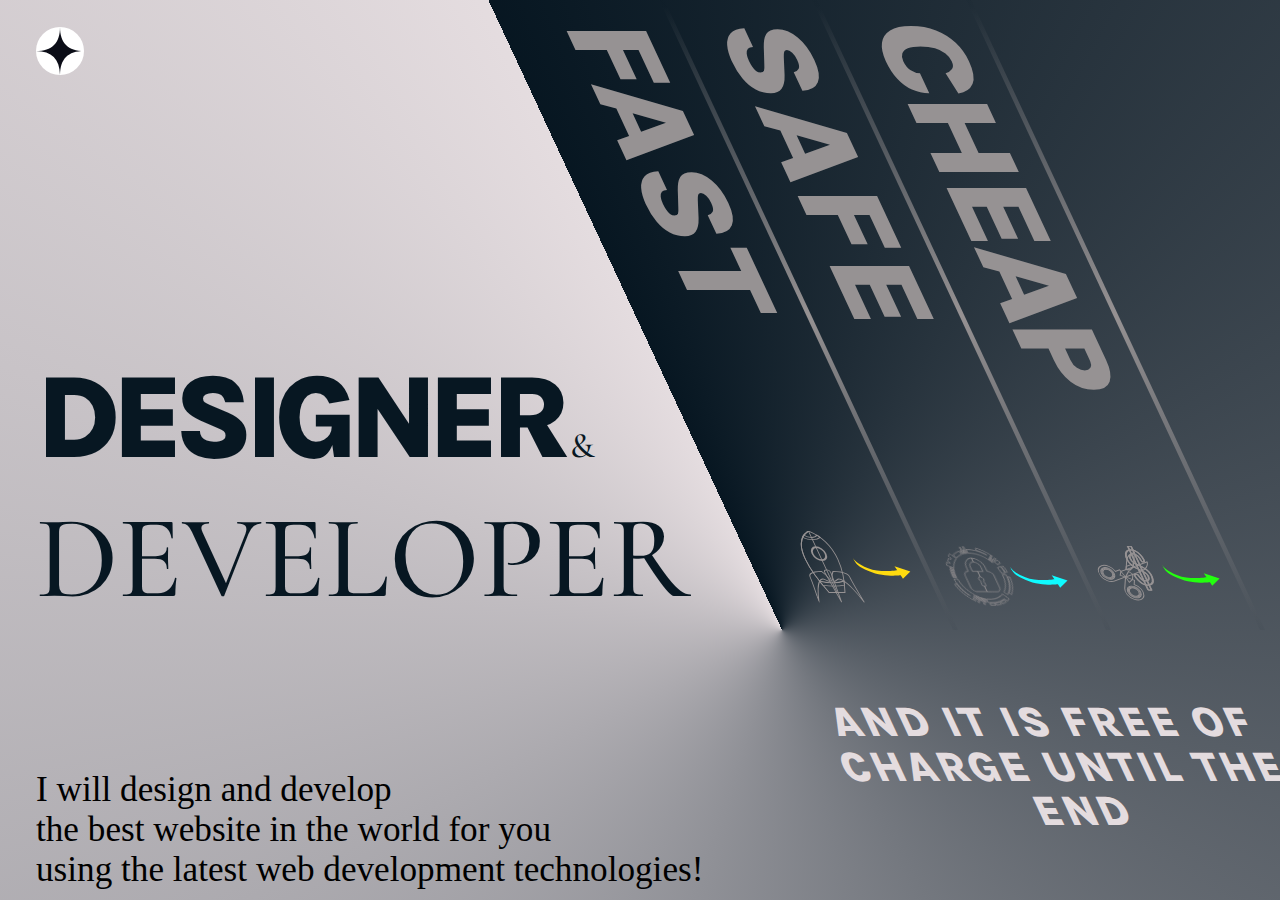
==== commit dd772da6: "Update index.html" ====
--- a/index.html
+++ b/index.html
@@ -134,11 +134,16 @@
                 </ul>
             </nav>
         </section>
-         <section class="main-right--description text-white uppercase fs-500 fw-400  ff-sans animate__animated animate__fadeIn">
+         <section class="main-right--description text-light uppercase fs-500 fw-400  ff-sans animate__animated animate__fadeIn">
           
             <!-- INTRO - VISIBLE ONLY ON PAGE LOAD -->
             <article id="intro-tab" tabindex="0" role="tabpanel" class="intro-tab">
-                <h2 class="right-description-main fs-700 fw-600">And you won't pay anything until it's all over</h2>
+                <h2 class="right-description-main fw-900">
+			And it is 
+			<span class="text-cheap uppercase">
+				free of charge
+			</span> until the end
+		    </h2>
             </article>
 
             <!-- FAST -->
--- a/style.css
+++ b/style.css
@@ -457,6 +457,7 @@
     margin-inline: auto;
     grid-template-rows: 1.2fr .3fr 1.5fr;
     height: 100vh; 
+    overflow-x: hidden;
     grid-template-areas:
 	"ml"
 	"mlc"
@@ -737,7 +738,7 @@
 
     .main {
         grid-template-columns: 61.5% 37.5%; 
-        grid-template-rows: 70% 28%;
+        grid-template-rows: 70% 29.8%;
             grid-template-areas:
             "ml mr"
             "mlc mrd";
@@ -783,6 +784,7 @@
 	.intro-tab{
 		text-align: center;
 		letter-spacing: .1em;
+		line-height: 1.6em;
 	}
 	      
 	      
@@ -794,9 +796,8 @@
 	transform: skew(25deg);
 	transform-origin: 0% 20%;
 
-	width: 75%;
-	height: 90%;
-    }
+	width: 95%;
+      }
 	      
 	.article-description > li {
 		margin-left: 1em;
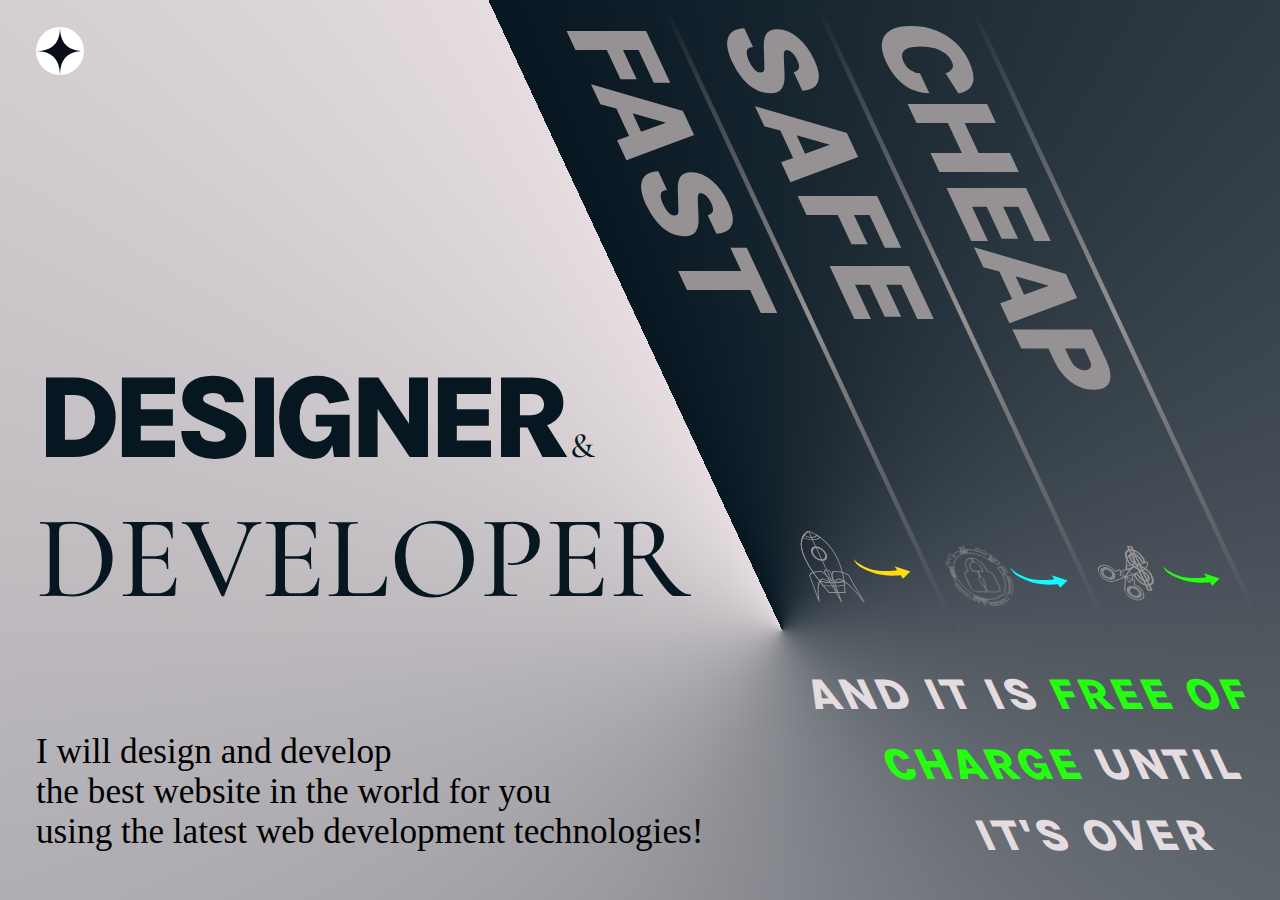
==== commit ed030543: "Update index.html" ====
--- a/index.html
+++ b/index.html
@@ -138,11 +138,11 @@
           
             <!-- INTRO - VISIBLE ONLY ON PAGE LOAD -->
             <article id="intro-tab" tabindex="0" role="tabpanel" class="intro-tab">
-                <h2 class="right-description-main fw-900">
+                <h2 class="right-description-info fw-900">
 			And it is 
 			<span class="text-cheap uppercase">
 				free of charge
-			</span> until the end
+			</span> until it's over
 		    </h2>
             </article>
 
@@ -168,6 +168,7 @@
 					</p>
 
 			</li>
+			<a href="fast.html" class="pages-link uppercase fs-500 fw-900 text-fast--primary letter-spacing-1">explore</a>	
 		</ul>
             </article>
 
--- a/style.css
+++ b/style.css
@@ -299,50 +299,34 @@
     color: hsl(var(--clr-safe));
 }
 
-;
-
 .text-safe--shade {
     color: hsl(var(--clr-safe-shade));
 }
 
-;
-
 .text-cheap {
     color: hsl(var(--clr-cheap));
 }
 
-;
-
 .text-cheap-shade {
     color: hsl(var(--clr-cheap--shade));
 }
 
-;
-
 .text-fast--primary {
     color: hsl(var(--clr-fast--primary));
 }
 
-;
-
 .text-fast--primary--shade {
     color: hsl(var(--clr-fast--primary--shade));
 }
 
-;
-
 .text-fast--secondary {
     color: hsl(var(--clr-fast--secondary));
 }
 
-;
-
 .text-fast--secondary--shade {
     color: hsl(var(--clr-fast--secondary--shade));
 }
 
-;
-
 /* typography */
 
 .ff-test {
@@ -356,7 +340,6 @@
 .ff-sans {
     font-family: var(--ff-sans);
 }
-
 
 .letter-spacing-1 {
     letter-spacing: 4.75px;
@@ -670,7 +653,7 @@
 					  margin-left: 2em;
 					  text-align: left;
 					  grid-template-rows: 1.5fr 1fr;
-					  grid-template-columns: 1fr 1fr;
+					  grid-template-columns: 2fr 1fr;
 					  grid-template-areas:
 						"ml mr"
 						"mlc mr";
@@ -738,7 +721,7 @@
 
     .main {
         grid-template-columns: 61.5% 37.5%; 
-        grid-template-rows: 70% 29.8%;
+        grid-template-rows: 70% 29.5%;
             grid-template-areas:
             "ml mr"
             "mlc mrd";
@@ -751,7 +734,7 @@
     }
 	      
 	.main-left--content {
-		padding-bottom: 0em;
+		padding-bottom: 1em;
 		margin-block: auto .3em;
 	}
 	
@@ -797,11 +780,24 @@
 	transform-origin: 0% 20%;
 
 	width: 95%;
+	pointer-events: auto;
       }
+	      
+   .right-description-info{
+		line-height: 1.6em;
+		font-size: clamp(1.8rem, 2.2vw + 1rem, 3rem);
+		
+	}
 	      
 	.article-description > li {
 		margin-left: 1em;
 		list-style: disc;
+	}
+	      
+	.article-description > a {
+		display: block;
+		text-align: center;
+		text-decoration: underline;
 	}
 
 		
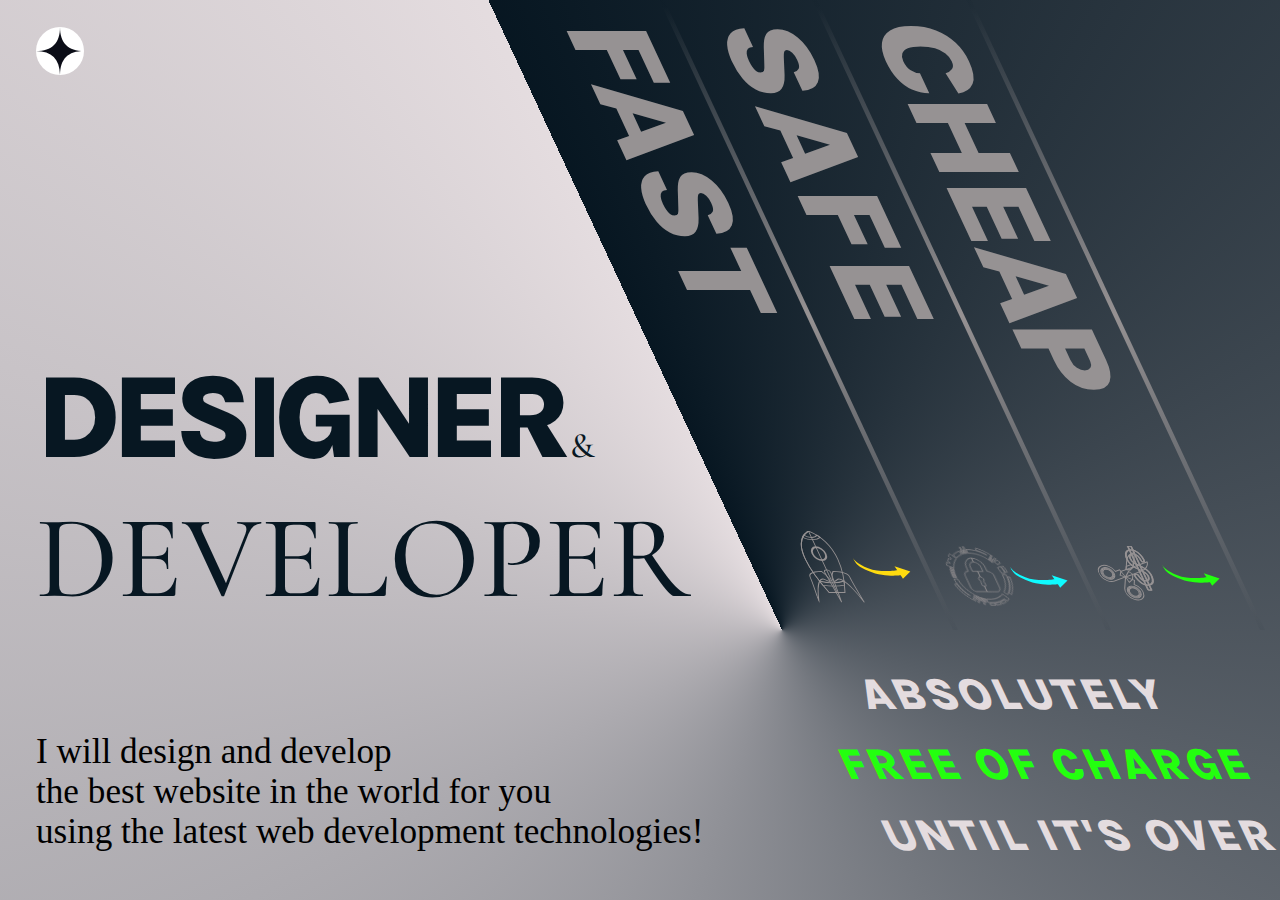
==== commit 8a695b71: "Update index.html" ====
--- a/index.html
+++ b/index.html
@@ -139,14 +139,14 @@
             <!-- INTRO - VISIBLE ONLY ON PAGE LOAD -->
             <article id="intro-tab" tabindex="0" role="tabpanel" class="intro-tab">
                 <h2 class="right-description-info fw-900">
-			And it is 
-			<span class="text-cheap uppercase">
+			Absolutely 
+			<span class="text-cheap d-block uppercase">
 				free of charge
 			</span> until it's over
 		    </h2>
             </article>
 
-            <!-- FAST -->
+             <!-- FAST -->
             <article hidden id="fast-tab" tabindex="0" role="tabpanel">
                 <ul class="article-description flow">
 								<h2 class="article-description--title uppercase fs-600 fw-800">
@@ -168,19 +168,62 @@
 					</p>
 
 			</li>
-			<a href="fast.html" class="pages-link uppercase fs-500 fw-900 text-fast--primary letter-spacing-1">explore</a>	
+			<a href="fast.html" class="pages-link pages-link--fast uppercase fs-500 fw-900 text-fast--primary letter-spacing-1">more</a>
 		</ul>
             </article>
 
             <!-- SAFE -->
             <article hidden id="safe-tab" tabindex="0" role="tabpanel">
-                <p>SAFE DESCRIPTION</p>
+                 <ul class="article-description flow">
+								<h2 class="article-description--title uppercase fs-600 fw-800">
+								speed affects
+								</h2>
+			<li>
+					<p>
+						user experience
+					</p>
+			</li>
+			 <li>
+			 					<p>
+						SEO rankings
+					</p>
+			</li>
+			 <li>
+			 					<p>
+				conversion rate
+					</p>
+
+			</li>
+			<a href="fast.html" class="pages-link pages-link--safe uppercase fs-500 fw-900 text-safe letter-spacing-1">more</a>
+		</ul>
             </article>
 
             <!-- CHEAP -->
             <article hidden id="cheap-tab" tabindex="0" role="tabpanel">
-                <p>CHEAP DESCRIPTION</p>
+                <ul class="article-description flow">
+								<h2 class="article-description--title uppercase fs-600 fw-800">
+								speed affects
+								</h2>
+			<li>
+					<p>
+						user experience
+					</p>
+			</li>
+			 <li>
+			 					<p>
+						SEO rankings
+					</p>
+			</li>
+			 <li>
+			 					<p>
+				conversion rate
+					</p>
+
+			</li>
+			<a href="fast.html" class="pages-link pages-link--cheap uppercase fs-500 fw-900 text-cheap letter-spacing-1">more</a>
+		</ul>
             </article>
+
 
 
         </section>
--- a/style.css
+++ b/style.css
@@ -95,7 +95,7 @@
     font-family: var(--ff-sans-normal);
     font-size: var(--fs-400);
     background-color: hsl(var(--clr-light));
-	  height: 100vh;
+	 /* height: 100vh; */
     position: relative;
     z-index: 100;
     pointer-events: none;
@@ -299,34 +299,49 @@
     color: hsl(var(--clr-safe));
 }
 
+;
+
 .text-safe--shade {
     color: hsl(var(--clr-safe-shade));
 }
 
+
 .text-cheap {
     color: hsl(var(--clr-cheap));
 }
 
+
+
 .text-cheap-shade {
     color: hsl(var(--clr-cheap--shade));
 }
 
+
+
 .text-fast--primary {
     color: hsl(var(--clr-fast--primary));
 }
 
+
+
 .text-fast--primary--shade {
     color: hsl(var(--clr-fast--primary--shade));
 }
 
+
+
 .text-fast--secondary {
     color: hsl(var(--clr-fast--secondary));
 }
 
+
+
 .text-fast--secondary--shade {
     color: hsl(var(--clr-fast--secondary--shade));
 }
 
+
+
 /* typography */
 
 .ff-test {
@@ -340,6 +355,7 @@
 .ff-sans {
     font-family: var(--ff-sans);
 }
+
 
 .letter-spacing-1 {
     letter-spacing: 4.75px;
@@ -438,8 +454,8 @@
 .main {
     text-align: center;
     margin-inline: auto;
+		min-height: 100vh;
     grid-template-rows: 1.2fr .3fr 1.5fr;
-    height: 100vh; 
     overflow-x: hidden;
     grid-template-areas:
 	"ml"
@@ -500,20 +516,22 @@
             hsl(var(--clr-dark)) 1%,
             var(--bd-clr, hsl(var(--clr-light))) 50%,
             hsl(var(--clr-dark)) 100%) 0 0 100% 0/0 0 .2em 0 stretch;
-
-}
-
-.card-fast {
+}
+
+.card-fast,
+.pages-link--fast{
     --bd-clr: hsl(var(--clr-fast--primary));
   	animation-delay: .5s; 
 }
 
-.card-safe {
+.card-safe, 
+.pages-link--safe{
     --bd-clr: hsl(var(--clr-safe));
   	animation-delay: 1s;
 }
 
-.card-cheap {
+.card-cheap,
+.pages-link--cheap{
     --bd-clr: hsl(var(--clr-cheap));
 		animation-delay: 1.5s; 
 }
@@ -648,12 +666,17 @@
 
 
       /* TABLET VERSION */
-      @media only screen and (min-width: 768px) {
+      @media only screen and (min-width: 768px) and (max-height: 500px) {
+				.home{
+											max-width: 98vw;
+						max-height: 80vh;
+				}	
+					
 					.main {
-					  margin-left: 2em;
+					  margin-left: 1em;
 					  text-align: left;
-					  grid-template-rows: 1.5fr 1fr;
-					  grid-template-columns: 2fr 1fr;
+					  grid-template-rows: 2fr 1fr;
+					  grid-template-columns: 1fr 1fr;
 					  grid-template-areas:
 						"ml mr"
 						"mlc mr";
@@ -670,12 +693,14 @@
 
 				.main-left--content {
 						padding: 0; 
-						margin-block: auto 10%;
+						margin-block: auto 5%;
 				}
      
 		         .primary-navigation {
             writing-mode: vertical-lr;
             padding: 0em;
+					  height: 100%;
+						width: 100%;
         }
 
 					.home-card {
@@ -690,9 +715,6 @@
 							width: 100%;
 					}
 
-					.primary-navigation {
-						  height: 98%;
-					}
 					.rocket,
 					.padlock,
 					.scissors {
@@ -700,11 +722,20 @@
 				}
 
 		 }
+		 
+		  @media only screen and (min-width: 980px) and (max-height: 500px) {
+		  
+					.main {
+					  grid-template-columns: 1fr 1fr;
+
+						}
+}
 			
 			
 			
       /* DESKTOP VERSION */
-      @media only screen and (min-width: 980px) {
+			
+      @media only screen and (min-width: 980px) and (min-height: 500px) {
 
     .home {
         background: conic-gradient(from -25deg at top 70% left 61.1vw,
@@ -720,6 +751,9 @@
 
 
     .main {
+			  margin-left: 2em;
+			  text-align: left;
+				 height: 100vh; 
         grid-template-columns: 61.5% 37.5%; 
         grid-template-rows: 70% 29.5%;
             grid-template-areas:
@@ -728,13 +762,21 @@
     }
 		
 
+					.img-logo {
+						margin-left: 0;
+					}
+					
 
     .main-left {
-        padding-top: .5em;
+			justify-content: space-between;
+			align-items: flex-start;
+			padding-top: .5em;
     }
 	      
+				
+				
 	.main-left--content {
-		padding-bottom: 1em;
+		padding: 0 0 1em 0; 
 		margin-block: auto .3em;
 	}
 	
@@ -762,6 +804,17 @@
         color: var(--bg-clr);
         transition: .4s;
     }
+		
+							.main-right > nav {
+						height: 100%;
+							width: 100%;
+					}
+
+					.rocket,
+					.padlock,
+					.scissors {
+					  margin-left: 1em;
+				}
 
 		
 	.intro-tab{
@@ -775,31 +828,50 @@
         grid-area: mrd;
         display: flex;
 	align-items: center;
-	
+	padding-right: 2em;
+	justify-content: center;
 	transform: skew(25deg);
 	transform-origin: 0% 20%;
-
-	width: 95%;
+	width: 100%;
+	height: 100%;
 	pointer-events: auto;
-      }
-	      
-   .right-description-info{
-		line-height: 1.6em;
-		font-size: clamp(1.8rem, 2.2vw + 1rem, 3rem);
+
+    }
 		
-	}
+.article-description {
+	text-align: center;
+}
 	      
 	.article-description > li {
 		margin-left: 1em;
 		list-style: disc;
 	}
-	      
-	.article-description > a {
-		display: block;
-		text-align: center;
-		text-decoration: underline;
+	
+		
+		.article-description > li:nth-last-child(-n+2) {
+			padding-bottom: .5em;
+		}
+	
+		.pages-link {
+				padding-inline: 1em;
+				justify-content: space-between;
+				align-items: center;
+				border-bottom: .3em;
+				border-style: solid;
+				border-image: linear-gradient(to left,
+								hsl(var(--clr-dark)) 1%,
+								var(--bd-clr, hsl(var(--clr-light))) 50%,
+								hsl(var(--clr-dark)) 100%) 0 0 100% 0/0 0 .2em 0 stretch;
+				 transition: .4s;
+				
+    }
+		
+	
+	.right-description-info{
+		line-height: 1.2em;
+		font-size: clamp(1.8rem, 2.2vw + 1rem, 3rem);
 	}
-
+	
 		
     .card-fast,
     .card-safe,
@@ -863,6 +935,10 @@
         width: 3em;
         margin-left: 0;
     }
+		
+	.right-description-info{
+		line-height: 1.6em;
+}
 }
 	
 	/*******    FAST   *********/
